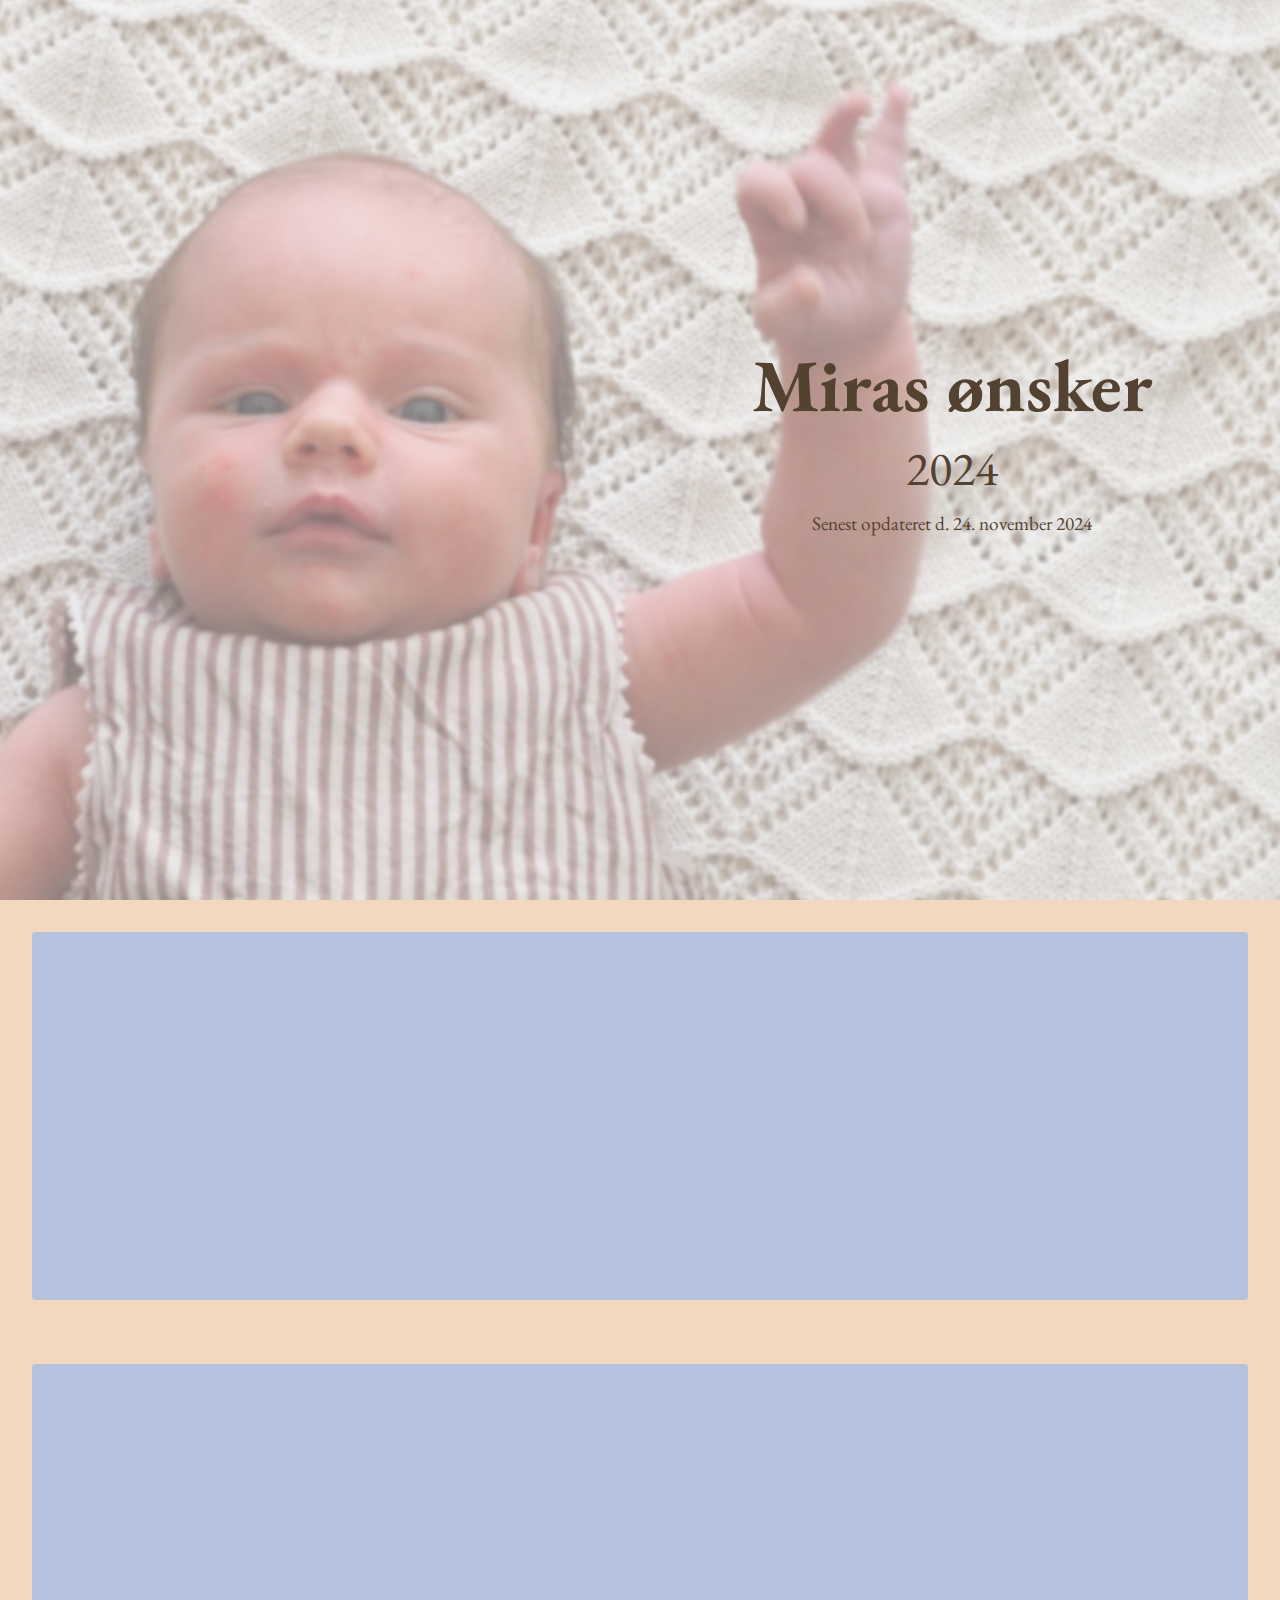
==== index.html @ a1422274 "create github pages" ====
<!DOCTYPE html>
<html  >
<head>
  <!-- Site made with Mobirise Website Builder v5.6.0, https://mobirise.com -->
  <meta charset="UTF-8">
  <meta http-equiv="X-UA-Compatible" content="IE=edge">
  <meta name="generator" content="Mobirise v5.6.0, mobirise.com">
  <meta name="viewport" content="width=device-width, initial-scale=1, minimum-scale=1">
  <link rel="shortcut icon" href="assets/images/logo-blank-pages2-128x116.png" type="image/x-icon">
  <meta name="description" content="">
  
  
  <title>Miras ønsker</title>
  <link rel="stylesheet" href="assets/bootstrap/css/bootstrap.min.css">
  <link rel="stylesheet" href="assets/bootstrap/css/bootstrap-grid.min.css">
  <link rel="stylesheet" href="assets/bootstrap/css/bootstrap-reboot.min.css">
  <link rel="stylesheet" href="assets/animatecss/animate.css">
  <link rel="stylesheet" href="assets/theme/css/style.css">
  <link rel="preload" href="https://fonts.googleapis.com/css?family=EB+Garamond:400,500,600,700,800,400i,500i,600i,700i,800i&display=swap" as="style" onload="this.onload=null;this.rel='stylesheet'">
  <noscript><link rel="stylesheet" href="https://fonts.googleapis.com/css?family=EB+Garamond:400,500,600,700,800,400i,500i,600i,700i,800i&display=swap"></noscript>
  <link rel="preload" as="style" href="assets/mobirise/css/mbr-additional.css"><link rel="stylesheet" href="assets/mobirise/css/mbr-additional.css" type="text/css">
  
  
  
  
</head>
<body>
  
  <section data-bs-version="5.1" class="header3 cid-uogndHSXHe mbr-fullscreen" id="header3-3f">

    

    <div class="mbr-overlay" style="opacity: 0.4; background-color: rgb(255, 255, 255);"></div>

    <div class="align-center container-fluid">
        <div class="row justify-content-end">
            <div class="col-12 col-lg-6">
                <h1 class="mbr-section-title mbr-fonts-style mb-3 display-1"><strong>Miras ønsker</strong></h1>
                <h2 class="mbr-section-subtitle mbr-fonts-style mb-3 display-2">2024<br></h2>
                <p class="mbr-text mbr-fonts-style display-7">Senest opdateret d. 24. november 2024<br></p>
                
            </div>
        </div>
    </div>
</section>

<section data-bs-version="5.1" class="features6 cid-uogndIIBlr" id="features7-3h">
    <!---->
    

    
    <div class="container-fluid">
        <div class="card-wrapper">
            <div class="row align-items-center">
                <div class="col-12 col-lg-5">
                    <div class="image-wrapper">
                        <a href="https://www.milkywalk.dk/shop/liewood-rose-mix-228568p.html" target="_blank"><img src="assets/images/lw14394-9299-p-1060x799.jpg" alt="Billede"></a>
                    </div>
                </div>
                <div class="col-12 col-lg">
                    <div class="text-box">
                        <h5 class="mbr-title mbr-fonts-style display-2">
                            <strong>Ruminddelte silikonetallerkener</strong></h5>
                        <p class="mbr-text mbr-fonts-style display-7">2 stk.<a href="https://fritrolderi.dk/vare/indendoers-klatretrekant-triclimb/" class="text-primary"><br></a>Uden sugekop i bunden.<br>Gerne model "<a href="https://www.milkywalk.dk/shop/liewood-rose-mix-228568p.html" class="text-primary" target="_blank">Harvey</a>" fra Liewood.</p>
                        
                        
                    </div>
                </div>
            </div>
        </div>
    </div>
</section>

<section data-bs-version="5.1" class="features6 cid-uogndJ6P7t" id="features7-3i">
    <!---->
    

    
    <div class="container-fluid">
        <div class="card-wrapper">
            <div class="row align-items-center">
                <div class="col-12 col-lg-5">
                    <div class="image-wrapper">
                        <a href="https://www.jukserei.com/da/collections/necklaces/products/birthstone-halskaede?variant=41594938196142" target="_blank"><img src="assets/images/jukserei-halskaede-med-foedselssten-ruby-koeb-her-ruebirch-dk-1200x1800.jpeg" alt="Billede"></a>
                    </div>
                </div>
                <div class="col-12 col-lg">
                    <div class="text-box">
                        <h5 class="mbr-title mbr-fonts-style display-2">
                            <strong>Halskæde med fødselssten (rubin)</strong></h5>
                        <p class="mbr-text mbr-fonts-style display-7">Fx fra <a href="https://ruebirch.dk/produkter/alle-produkter/jukserei-birthstone-necklace-flere-varianter/?attribute_pa_maaned=juli-rubin" class="text-primary" target="_blank">Rue Birch</a>.<br>Eller <a href="https://www.jukserei.com/da/collections/necklaces/products/birthstone-halskaede?variant=41594938196142" class="text-primary" target="_blank">jukserei</a>.</p>
                        
                        
                    </div>
                </div>
            </div>
        </div>
    </div>
</section>

<section data-bs-version="5.1" class="features6 cid-uohFWU1ZVz" id="features7-3p">
    <!---->
    

    
    <div class="container-fluid">
        <div class="card-wrapper">
            <div class="row align-items-center">
                <div class="col-12 col-lg-5">
                    <div class="image-wrapper">
                        <img src="assets/images/diamonds-500x500.webp" alt="Billede">
                    </div>
                </div>
                <div class="col-12 col-lg">
                    <div class="text-box">
                        <h5 class="mbr-title mbr-fonts-style display-2">
                            <strong>Smykker</strong></h5>
                        <p class="mbr-text mbr-fonts-style display-7">Gerne nogle der holder hele livet.</p>
                        
                        
                    </div>
                </div>
            </div>
        </div>
    </div>
</section>

<section data-bs-version="5.1" class="features6 cid-uogve4byt6" id="features7-3k">
    <!---->
    

    
    <div class="container-fluid">
        <div class="card-wrapper">
            <div class="row align-items-center">
                <div class="col-12 col-lg-5">
                    <div class="image-wrapper">
                        <a href="https://royalgravering.dk/vare/georg-jensen-hjerte-bonbonniere-stor/" target="_blank"><img src="assets/images/10019817-heart-bonbonniere-ss-mirror-colour-small-open-800x800.jpg" alt="Billede"></a>
                    </div>
                </div>
                <div class="col-12 col-lg">
                    <div class="text-box">
                        <h5 class="mbr-title mbr-fonts-style display-2">
                            <strong>Smykkeskrin</strong></h5>
                        <p class="mbr-text mbr-fonts-style display-7">Med indgravering: Mira<br>og skrifttype "Great Vibes".<br><a href="https://royalgravering.dk/vare/georg-jensen-hjerte-bonbonniere-stor/" class="text-primary" target="_blank">Link</a>.</p>
                        
                        
                    </div>
                </div>
            </div>
        </div>
    </div>
</section>

<section data-bs-version="5.1" class="features6 cid-uogvhw6qpM" id="features7-3n">
    <!---->
    

    
    <div class="container-fluid">
        <div class="card-wrapper">
            <div class="row align-items-center">
                <div class="col-12 col-lg-5">
                    <div class="image-wrapper">
                        <a href="https://www.pricerunner.dk/pl/72-3204588144/Legetoej/Geomag-Magicube-Art-Patterns-25-stk-Sammenlign-Priser" target="_blank"><img src="assets/images/geomag-magicube-art-pattern-25pcs-640x640.jpg" alt="Billede"></a>
                    </div>
                </div>
                <div class="col-12 col-lg">
                    <div class="text-box">
                        <h5 class="mbr-title mbr-fonts-style display-2">
                            <strong>Geomag Magicube Art Patterns</strong></h5>
                        <p class="mbr-text mbr-fonts-style display-7"><a href="https://www.pricerunner.dk/pl/72-3204588144/Legetoej/Geomag-Magicube-Art-Patterns-25-stk-Sammenlign-Priser" class="text-primary">Link</a>.</p>
                        
                        
                    </div>
                </div>
            </div>
        </div>
    </div>
</section>

<section data-bs-version="5.1" class="features6 cid-uv5h2nWBLi" id="features7-45">
    <!---->
    

    
    <div class="container-fluid">
        <div class="card-wrapper">
            <div class="row align-items-center">
                <div class="col-12 col-lg-5">
                    <div class="image-wrapper">
                        <a href="https://salling.dk/dame/smykker-ure/halskaeder/little-big-dreams-halskaede-gold-plated-44-2-/p-963922/" target="_blank"><img src="assets/images/little-big-dreams-necklace-gold-c-512x512.jpg" alt="Billede"></a>
                    </div>
                </div>
                <div class="col-12 col-lg">
                    <div class="text-box">
                        <h5 class="mbr-title mbr-fonts-style display-2">
                            <strong>Little Big Dreams halskæde</strong></h5>
                        <p class="mbr-text mbr-fonts-style display-7">I <a href="https://salling.dk/dame/smykker-ure/halskaeder/little-big-dreams-halskaede-gold-plated-44-2-/p-963922/" class="text-primary" target="_blank">guld</a>.<br></p>
                        
                        
                    </div>
                </div>
            </div>
        </div>
    </div>
</section>

<section data-bs-version="5.1" class="features6 cid-uogB1qMoTT" id="features7-3o">
    <!---->
    

    
    <div class="container-fluid">
        <div class="card-wrapper">
            <div class="row align-items-center">
                <div class="col-12 col-lg-5">
                    <div class="image-wrapper">
                        <a href="https://www.organicminds.dk/grapat-12-fancy-nins" target="_blank"><img src="assets/images/grapat12fancynins-31-1000x1000.jpg" alt="Billede"></a>
                    </div>
                </div>
                <div class="col-12 col-lg">
                    <div class="text-box">
                        <h5 class="mbr-title mbr-fonts-style display-2">
                            <strong>Open-ended legetøj</strong></h5>
                        <p class="mbr-text mbr-fonts-style display-7">Bl.a. Grapat, fx&nbsp;<a href="https://www.organicminds.dk/grapat-12-fancy-nins" class="text-primary" target="_blank">12 fancy nins</a>, eller Grimms.<br>Gerne brugt.</p>
                        
                        
                    </div>
                </div>
            </div>
        </div>
    </div>
</section>

<section data-bs-version="5.1" class="features6 cid-uohOi7ZsGU" id="features7-3r">
    <!---->
    

    
    <div class="container-fluid">
        <div class="card-wrapper">
            <div class="row align-items-center">
                <div class="col-12 col-lg-5">
                    <div class="image-wrapper">
                        <a href="https://www.navneparadis.dk/shop/klean-kanteen-drikkedunk-med-navn-3993p.html" target="_blank"><img src="assets/images/unknown-6-188816028-p-225x225.jpg" alt="Billede"></a>
                    </div>
                </div>
                <div class="col-12 col-lg">
                    <div class="text-box">
                        <h5 class="mbr-title mbr-fonts-style display-2">
                            <strong>Klean Kanteen drikkedunk</strong></h5>
                        <p class="mbr-text mbr-fonts-style display-7">Spildfri drikkedunk i rustfri stål, med indgravering: Mira<br><a href="https://www.navneparadis.dk/shop/klean-kanteen-drikkedunk-med-navn-3993p.html" class="text-primary" target="_blank">Link</a>.</p>
                        
                        
                    </div>
                </div>
            </div>
        </div>
    </div>
</section>

<section data-bs-version="5.1" class="features6 cid-uoQPq2A7GP" id="features7-3s">
    <!---->
    

    
    <div class="container-fluid">
        <div class="card-wrapper">
            <div class="row align-items-center">
                <div class="col-12 col-lg-5">
                    <div class="image-wrapper">
                        <img src="assets/images/41m5o-rwbl-1090x1090.jpg" alt="Billede">
                    </div>
                </div>
                <div class="col-12 col-lg">
                    <div class="text-box">
                        <h5 class="mbr-title mbr-fonts-style display-2">
                            <strong>Penge til børneopsparing</strong></h5>
                        
                        
                        
                    </div>
                </div>
            </div>
        </div>
    </div>
</section><section style="background-color: #fff; font-family: -apple-system, BlinkMacSystemFont, 'Segoe UI', 'Roboto', 'Helvetica Neue', Arial, sans-serif; color:#aaa; font-size:12px; padding: 0; align-items: center; display: flex;"><a href="https://mobirise.site/h" style="flex: 1 1; height: 3rem; padding-left: 1rem;"></a><p style="flex: 0 0 auto; margin:0; padding-right:1rem;">Build a <a href="https://mobirise.site/y" style="color:#aaa;">web page</a> with Mobirise</p></section><script src="assets/bootstrap/js/bootstrap.bundle.min.js"></script>  <script src="assets/smoothscroll/smooth-scroll.js"></script>  <script src="assets/ytplayer/index.js"></script>  <script src="assets/theme/js/script.js"></script>  
  
  
 <div id="scrollToTop" class="scrollToTop mbr-arrow-up"><a style="text-align: center;"><i class="mbr-arrow-up-icon mbr-arrow-up-icon-cm cm-icon cm-icon-smallarrow-up"></i></a></div>
    <input name="animation" type="hidden">
  </body>
</html>
---- assets/theme/css/style.css ----
@charset "UTF-8";
section {
  background-color: #ffffff;
}

body {
  font-style: normal;
  line-height: 1.5;
  font-weight: 400;
  color: #232323;
  position: relative;
}

button {
  background-color: transparent;
  border-color: transparent;
}

section,
.container,
.container-fluid {
  position: relative;
  word-wrap: break-word;
}

a.mbr-iconfont:hover {
  text-decoration: none;
}

.article .lead p,
.article .lead ul,
.article .lead ol,
.article .lead pre,
.article .lead blockquote {
  margin-bottom: 0;
}

a {
  font-style: normal;
  font-weight: 400;
  cursor: pointer;
}
a, a:hover {
  text-decoration: none;
}

.mbr-section-title {
  font-style: normal;
  line-height: 1.3;
}

.mbr-section-subtitle {
  line-height: 1.3;
}

.mbr-text {
  font-style: normal;
  line-height: 1.7;
}

h1,
h2,
h3,
h4,
h5,
h6,
.display-1,
.display-2,
.display-4,
.display-5,
.display-7,
span,
p,
a {
  line-height: 1;
  word-break: break-word;
  word-wrap: break-word;
  font-weight: 400;
}

b,
strong {
  font-weight: bold;
}

input:-webkit-autofill, input:-webkit-autofill:hover, input:-webkit-autofill:focus, input:-webkit-autofill:active {
  transition-delay: 9999s;
  -webkit-transition-property: background-color, color;
  transition-property: background-color, color;
}

textarea[type=hidden] {
  display: none;
}

section {
  background-position: 50% 50%;
  background-repeat: no-repeat;
  background-size: cover;
}
section .mbr-background-video,
section .mbr-background-video-preview {
  position: absolute;
  bottom: 0;
  left: 0;
  right: 0;
  top: 0;
}

.hidden {
  visibility: hidden;
}

.mbr-z-index20 {
  z-index: 20;
}

/*! Base colors */
.mbr-white {
  color: #ffffff;
}

.mbr-black {
  color: #111111;
}

.mbr-bg-white {
  background-color: #ffffff;
}

.mbr-bg-black {
  background-color: #000000;
}

/*! Text-aligns */
.align-left {
  text-align: left;
}

.align-center {
  text-align: center;
}

.align-right {
  text-align: right;
}

/*! Font-weight  */
.mbr-light {
  font-weight: 300;
}

.mbr-regular {
  font-weight: 400;
}

.mbr-semibold {
  font-weight: 500;
}

.mbr-bold {
  font-weight: 700;
}

/*! Media  */
.media-content {
  flex-basis: 100%;
}

.media-container-row {
  display: flex;
  flex-direction: row;
  flex-wrap: wrap;
  justify-content: center;
  align-content: center;
  align-items: start;
}
.media-container-row .media-size-item {
  width: 400px;
}

.media-container-column {
  display: flex;
  flex-direction: column;
  flex-wrap: wrap;
  justify-content: center;
  align-content: center;
  align-items: stretch;
}
.media-container-column > * {
  width: 100%;
}

@media (min-width: 992px) {
  .media-container-row {
    flex-wrap: nowrap;
  }
}
figure {
  margin-bottom: 0;
  overflow: hidden;
}

figure[mbr-media-size] {
  transition: width 0.1s;
}

img,
iframe {
  display: block;
  width: 100%;
}

.card {
  background-color: transparent;
  border: none;
}

.card-box {
  width: 100%;
}

.card-img {
  text-align: center;
  flex-shrink: 0;
  -webkit-flex-shrink: 0;
}

.media {
  max-width: 100%;
  margin: 0 auto;
}

.mbr-figure {
  align-self: center;
}

.media-container > div {
  max-width: 100%;
}

.mbr-figure img,
.card-img img {
  width: 100%;
}

@media (max-width: 991px) {
  .media-size-item {
    width: auto !important;
  }

  .media {
    width: auto;
  }

  .mbr-figure {
    width: 100% !important;
  }
}
/*! Buttons */
.mbr-section-btn {
  margin-left: -0.6rem;
  margin-right: -0.6rem;
  font-size: 0;
}

.btn {
  font-weight: 600;
  border-width: 1px;
  font-style: normal;
  margin: 0.6rem 0.6rem;
  white-space: normal;
  transition: all 0.2s ease-in-out;
  display: inline-flex;
  align-items: center;
  justify-content: center;
  word-break: break-word;
}

.btn-sm {
  font-weight: 600;
  letter-spacing: 0px;
  transition: all 0.3s ease-in-out;
}

.btn-md {
  font-weight: 600;
  letter-spacing: 0px;
  transition: all 0.3s ease-in-out;
}

.btn-lg {
  font-weight: 600;
  letter-spacing: 0px;
  transition: all 0.3s ease-in-out;
}

.btn-form {
  margin: 0;
}
.btn-form:hover {
  cursor: pointer;
}

nav .mbr-section-btn {
  margin-left: 0rem;
  margin-right: 0rem;
}

/*! Btn icon margin */
.btn .mbr-iconfont,
.btn.btn-sm .mbr-iconfont {
  order: 1;
  cursor: pointer;
  margin-left: 0.5rem;
  vertical-align: sub;
}

.btn.btn-md .mbr-iconfont,
.btn.btn-md .mbr-iconfont {
  margin-left: 0.8rem;
}

.mbr-regular {
  font-weight: 400;
}

.mbr-semibold {
  font-weight: 500;
}

.mbr-bold {
  font-weight: 700;
}

[type=submit] {
  -webkit-appearance: none;
}

/*! Full-screen */
.mbr-fullscreen .mbr-overlay {
  min-height: 100vh;
}

.mbr-fullscreen {
  display: flex;
  display: -moz-flex;
  display: -ms-flex;
  display: -o-flex;
  align-items: center;
  min-height: 100vh;
  padding-top: 3rem;
  padding-bottom: 3rem;
}

/*! Map */
.map {
  height: 25rem;
  position: relative;
}
.map iframe {
  width: 100%;
  height: 100%;
}

/*! Scroll to top arrow */
.mbr-arrow-up {
  bottom: 25px;
  right: 90px;
  position: fixed;
  text-align: right;
  z-index: 5000;
  color: #ffffff;
  font-size: 22px;
}

.mbr-arrow-up a {
  background: rgba(0, 0, 0, 0.2);
  border-radius: 50%;
  color: #fff;
  display: inline-block;
  height: 60px;
  width: 60px;
  border: 2px solid #fff;
  outline-style: none !important;
  position: relative;
  text-decoration: none;
  transition: all 0.3s ease-in-out;
  cursor: pointer;
  text-align: center;
}
.mbr-arrow-up a:hover {
  background-color: rgba(0, 0, 0, 0.4);
}
.mbr-arrow-up a i {
  line-height: 60px;
}

.mbr-arrow-up-icon {
  display: block;
  color: #fff;
}

.mbr-arrow-up-icon::before {
  content: "›";
  display: inline-block;
  font-family: serif;
  font-size: 22px;
  line-height: 1;
  font-style: normal;
  position: relative;
  top: 6px;
  left: -4px;
  transform: rotate(-90deg);
}

/*! Arrow Down */
.mbr-arrow {
  position: absolute;
  bottom: 45px;
  left: 50%;
  width: 60px;
  height: 60px;
  cursor: pointer;
  background-color: rgba(80, 80, 80, 0.5);
  border-radius: 50%;
  transform: translateX(-50%);
}
@media (max-width: 767px) {
  .mbr-arrow {
    display: none;
  }
}
.mbr-arrow > a {
  display: inline-block;
  text-decoration: none;
  outline-style: none;
  -webkit-animation: arrowdown 1.7s ease-in-out infinite;
          animation: arrowdown 1.7s ease-in-out infinite;
  color: #ffffff;
}
.mbr-arrow > a > i {
  position: absolute;
  top: -2px;
  left: 15px;
  font-size: 2rem;
}

#scrollToTop a i::before {
  content: "";
  position: absolute;
  display: block;
  border-bottom: 2.5px solid #fff;
  border-left: 2.5px solid #fff;
  width: 27.8%;
  height: 27.8%;
  left: 50%;
  top: 51%;
  transform: translateY(-30%) translateX(-50%) rotate(135deg);
}

@keyframes arrowdown {
  0% {
    transform: translateY(0px);
  }
  50% {
    transform: translateY(-5px);
  }
  100% {
    transform: translateY(0px);
  }
}
@-webkit-keyframes arrowdown {
  0% {
    transform: translateY(0px);
  }
  50% {
    transform: translateY(-5px);
  }
  100% {
    transform: translateY(0px);
  }
}
@media (max-width: 500px) {
  .mbr-arrow-up {
    left: 0;
    right: 0;
    text-align: center;
  }
}
/*Gradients animation*/
@keyframes gradient-animation {
  from {
    background-position: 0% 100%;
    -webkit-animation-timing-function: ease-in-out;
            animation-timing-function: ease-in-out;
  }
  to {
    background-position: 100% 0%;
    -webkit-animation-timing-function: ease-in-out;
            animation-timing-function: ease-in-out;
  }
}
@-webkit-keyframes gradient-animation {
  from {
    background-position: 0% 100%;
    -webkit-animation-timing-function: ease-in-out;
            animation-timing-function: ease-in-out;
  }
  to {
    background-position: 100% 0%;
    -webkit-animation-timing-function: ease-in-out;
            animation-timing-function: ease-in-out;
  }
}
.bg-gradient {
  background-size: 200% 200%;
  animation: gradient-animation 5s infinite alternate;
  -webkit-animation: gradient-animation 5s infinite alternate;
}

.menu .navbar-brand {
  display: -webkit-flex;
}
.menu .navbar-brand span {
  display: flex;
  display: -webkit-flex;
}
.menu .navbar-brand .navbar-caption-wrap {
  display: -webkit-flex;
}
.menu .navbar-brand .navbar-logo img {
  display: -webkit-flex;
  width: auto;
}
@media (min-width: 768px) and (max-width: 991px) {
  .menu .navbar-toggleable-sm .navbar-nav {
    display: -ms-flexbox;
  }
}
@media (max-width: 991px) {
  .menu .navbar-collapse {
    max-height: 93.5vh;
  }
  .menu .navbar-collapse.show {
    overflow: auto;
  }
}
@media (min-width: 992px) {
  .menu .navbar-nav.nav-dropdown {
    display: -webkit-flex;
  }
  .menu .navbar-toggleable-sm .navbar-collapse {
    display: -webkit-flex !important;
  }
  .menu .collapsed .navbar-collapse {
    max-height: 93.5vh;
  }
  .menu .collapsed .navbar-collapse.show {
    overflow: auto;
  }
}
@media (max-width: 767px) {
  .menu .navbar-collapse {
    max-height: 80vh;
  }
}

.nav-link .mbr-iconfont {
  margin-right: 0.5rem;
}

.navbar {
  display: -webkit-flex;
  -webkit-flex-wrap: wrap;
  -webkit-align-items: center;
  -webkit-justify-content: space-between;
}

.navbar-collapse {
  -webkit-flex-basis: 100%;
  -webkit-flex-grow: 1;
  -webkit-align-items: center;
}

.nav-dropdown .link {
  padding: 0.667em 1.667em !important;
  margin: 0 !important;
}

.nav {
  display: -webkit-flex;
  -webkit-flex-wrap: wrap;
}

.row {
  display: -webkit-flex;
  -webkit-flex-wrap: wrap;
}

.justify-content-center {
  -webkit-justify-content: center;
}

.form-inline {
  display: -webkit-flex;
}

.card-wrapper {
  -webkit-flex: 1;
}

.carousel-control {
  z-index: 10;
  display: -webkit-flex;
}

.carousel-controls {
  display: -webkit-flex;
}

.media {
  display: -webkit-flex;
}

.form-group:focus {
  outline: none;
}

.jq-selectbox__select {
  padding: 7px 0;
  position: relative;
}

.jq-selectbox__dropdown {
  overflow: hidden;
  border-radius: 10px;
  position: absolute;
  top: 100%;
  left: 0 !important;
  width: 100% !important;
}

.jq-selectbox__trigger-arrow {
  right: 0;
  transform: translateY(-50%);
}

.jq-selectbox li {
  padding: 1.07em 0.5em;
}

input[type=range] {
  padding-left: 0 !important;
  padding-right: 0 !important;
}

.modal-dialog,
.modal-content {
  height: 100%;
}

.modal-dialog .carousel-inner {
  height: calc(100vh - 1.75rem);
}
@media (max-width: 575px) {
  .modal-dialog .carousel-inner {
    height: calc(100vh - 1rem);
  }
}

.carousel-item {
  text-align: center;
}

.carousel-item img {
  margin: auto;
}

.navbar-toggler {
  align-self: flex-start;
  padding: 0.25rem 0.75rem;
  font-size: 1.25rem;
  line-height: 1;
  background: transparent;
  border: 1px solid transparent;
  border-radius: 0.25rem;
}

.navbar-toggler:focus,
.navbar-toggler:hover {
  text-decoration: none;
  box-shadow: none;
}

.navbar-toggler-icon {
  display: inline-block;
  width: 1.5em;
  height: 1.5em;
  vertical-align: middle;
  content: "";
  background: no-repeat center center;
  background-size: 100% 100%;
}

.navbar-toggler-left {
  position: absolute;
  left: 1rem;
}

.navbar-toggler-right {
  position: absolute;
  right: 1rem;
}

.card-img {
  width: auto;
}

.menu .navbar.collapsed:not(.beta-menu) {
  flex-direction: column;
}

.carousel-item.active,
.carousel-item-next,
.carousel-item-prev {
  display: flex;
}

.note-air-layout .dropup .dropdown-menu,
.note-air-layout .navbar-fixed-bottom .dropdown .dropdown-menu {
  bottom: initial !important;
}

html,
body {
  height: auto;
  min-height: 100vh;
}

.dropup .dropdown-toggle::after {
  display: none;
}

.form-asterisk {
  font-family: initial;
  position: absolute;
  top: -2px;
  font-weight: normal;
}

.form-control-label {
  position: relative;
  cursor: pointer;
  margin-bottom: 0.357em;
  padding: 0;
}

.alert {
  color: #ffffff;
  border-radius: 0;
  border: 0;
  font-size: 1.1rem;
  line-height: 1.5;
  margin-bottom: 1.875rem;
  padding: 1.25rem;
  position: relative;
  text-align: center;
}
.alert.alert-form::after {
  background-color: inherit;
  bottom: -7px;
  content: "";
  display: block;
  height: 14px;
  left: 50%;
  margin-left: -7px;
  position: absolute;
  transform: rotate(45deg);
  width: 14px;
}

.form-control {
  background-color: #ffffff;
  background-clip: border-box;
  color: #232323;
  line-height: 1rem !important;
  height: auto;
  padding: 0.6rem 1.2rem;
  transition: border-color 0.25s ease 0s;
  border: 1px solid transparent !important;
  border-radius: 4px;
  box-shadow: rgba(0, 0, 0, 0.07) 0px 1px 1px 0px, rgba(0, 0, 0, 0.07) 0px 1px 3px 0px, rgba(0, 0, 0, 0.03) 0px 0px 0px 1px;
}
.form-active .form-control:invalid {
  border-color: red;
}

form .row {
  margin-left: -0.6rem;
  margin-right: -0.6rem;
}
form .row [class*=col] {
  padding-left: 0.6rem;
  padding-right: 0.6rem;
}

form .mbr-section-btn {
  margin: 0;
  padding-left: 0.6rem;
  padding-right: 0.6rem;
}

form .btn {
  display: flex;
  padding: 0.6rem 1.2rem;
  margin: 0;
}

form .form-check-input {
  margin-top: 0.5;
}

textarea.form-control {
  line-height: 1.5rem !important;
}

.form-group {
  margin-bottom: 1.2rem;
}

.form-control,
form .btn {
  min-height: 48px;
}

.gdpr-block label span.textGDPR input[name=gdpr] {
  top: 7px;
}

.form-control:focus {
  box-shadow: none;
}

:focus {
  outline: none;
}

.mbr-overlay {
  background-color: #000;
  bottom: 0;
  left: 0;
  opacity: 0.5;
  position: absolute;
  right: 0;
  top: 0;
  z-index: 0;
  pointer-events: none;
}

blockquote {
  font-style: italic;
  padding: 3rem;
  font-size: 1.09rem;
  position: relative;
  border-left: 3px solid;
}

ul,
ol,
pre,
blockquote {
  margin-bottom: 2.3125rem;
}

.mt-4 {
  margin-top: 2rem !important;
}

.mb-4 {
  margin-bottom: 2rem !important;
}

@media (min-width: 992px) {
  .container {
    padding-left: 16px;
    padding-right: 16px;
  }

  .row {
    margin-left: -16px;
    margin-right: -16px;
  }
  .row > [class*=col] {
    padding-left: 16px;
    padding-right: 16px;
  }
}
@media (min-width: 768px) {
  .container-fluid {
    padding-left: 32px;
    padding-right: 32px;
  }
}
@media (min-width: 768px) and (max-width: 991px) {
  .mbr-container {
    padding-left: 32px;
    padding-right: 32px;
  }
}
@media (max-width: 767px) {
  .mbr-container {
    padding-left: 16px;
    padding-right: 16px;
  }
}
.card-wrapper,
.item-wrapper {
  overflow: hidden;
}

.app-video-wrapper > img {
  opacity: 1;
}

.item {
  position: relative;
}

.dropdown-menu .dropdown-menu {
  left: 100%;
}

.dropdown-item + .dropdown-menu {
  display: none;
}

.dropdown-item:hover + .dropdown-menu,
.dropdown-menu:hover {
  display: block;
}

@media (min-aspect-ratio: 16/9) {
  .mbr-video-foreground {
    height: 300% !important;
    top: -100% !important;
  }
}
@media (max-aspect-ratio: 16/9) {
  .mbr-video-foreground {
    width: 300% !important;
    left: -100% !important;
  }
}.engine {
	position: absolute;
	text-indent: -2400px;
	text-align: center;
	padding: 0;
	top: 0;
	left: -2400px;
}
---- assets/mobirise/css/mbr-additional.css ----
body {
  font-family: Jost;
}
.display-1 {
  font-family: 'EB Garamond', serif;
  font-size: 4.6rem;
  line-height: 1.1;
}
.display-1 > .mbr-iconfont {
  font-size: 5.75rem;
}
.display-2 {
  font-family: 'EB Garamond', serif;
  font-size: 3rem;
  line-height: 1.1;
}
.display-2 > .mbr-iconfont {
  font-size: 3.75rem;
}
.display-4 {
  font-family: 'EB Garamond', serif;
  font-size: 1.1rem;
  line-height: 1.5;
}
.display-4 > .mbr-iconfont {
  font-size: 1.375rem;
}
.display-5 {
  font-family: 'EB Garamond', serif;
  font-size: 2rem;
  line-height: 1.5;
}
.display-5 > .mbr-iconfont {
  font-size: 2.5rem;
}
.display-7 {
  font-family: 'EB Garamond', serif;
  font-size: 1.2rem;
  line-height: 1.5;
}
.display-7 > .mbr-iconfont {
  font-size: 1.5rem;
}
/* ---- Fluid typography for mobile devices ---- */
/* 1.4 - font scale ratio ( bootstrap == 1.42857 ) */
/* 100vw - current viewport width */
/* (48 - 20)  48 == 48rem == 768px, 20 == 20rem == 320px(minimal supported viewport) */
/* 0.65 - min scale variable, may vary */
@media (max-width: 992px) {
  .display-1 {
    font-size: 3.68rem;
  }
}
@media (max-width: 768px) {
  .display-1 {
    font-size: 3.22rem;
    font-size: calc( 2.26rem + (4.6 - 2.26) * ((100vw - 20rem) / (48 - 20)));
    line-height: calc( 1.1 * (2.26rem + (4.6 - 2.26) * ((100vw - 20rem) / (48 - 20))));
  }
  .display-2 {
    font-size: 2.4rem;
    font-size: calc( 1.7rem + (3 - 1.7) * ((100vw - 20rem) / (48 - 20)));
    line-height: calc( 1.3 * (1.7rem + (3 - 1.7) * ((100vw - 20rem) / (48 - 20))));
  }
  .display-4 {
    font-size: 0.88rem;
    font-size: calc( 1.0350000000000001rem + (1.1 - 1.0350000000000001) * ((100vw - 20rem) / (48 - 20)));
    line-height: calc( 1.4 * (1.0350000000000001rem + (1.1 - 1.0350000000000001) * ((100vw - 20rem) / (48 - 20))));
  }
  .display-5 {
    font-size: 1.6rem;
    font-size: calc( 1.35rem + (2 - 1.35) * ((100vw - 20rem) / (48 - 20)));
    line-height: calc( 1.4 * (1.35rem + (2 - 1.35) * ((100vw - 20rem) / (48 - 20))));
  }
  .display-7 {
    font-size: 0.96rem;
    font-size: calc( 1.07rem + (1.2 - 1.07) * ((100vw - 20rem) / (48 - 20)));
    line-height: calc( 1.4 * (1.07rem + (1.2 - 1.07) * ((100vw - 20rem) / (48 - 20))));
  }
}
/* Buttons */
.btn {
  padding: 0.6rem 1.2rem;
  border-radius: 4px;
}
.btn-sm {
  padding: 0.6rem 1.2rem;
  border-radius: 4px;
}
.btn-md {
  padding: 0.6rem 1.2rem;
  border-radius: 4px;
}
.btn-lg {
  padding: 1rem 2.6rem;
  border-radius: 4px;
}
.bg-primary {
  background-color: #534230 !important;
}
.bg-success {
  background-color: #40b0bf !important;
}
.bg-info {
  background-color: #47b5ed !important;
}
.bg-warning {
  background-color: #ffe161 !important;
}
.bg-danger {
  background-color: #ff9966 !important;
}
.btn-primary,
.btn-primary:active {
  background-color: #534230 !important;
  border-color: #534230 !important;
  color: #ffffff !important;
  box-shadow: 0 2px 2px 0 rgba(0, 0, 0, 0.2);
}
.btn-primary:hover,
.btn-primary:focus,
.btn-primary.focus,
.btn-primary.active {
  color: #ffffff !important;
  background-color: #1c1610 !important;
  border-color: #1c1610 !important;
  box-shadow: 0 2px 5px 0 rgba(0, 0, 0, 0.2);
}
.btn-primary.disabled,
.btn-primary:disabled {
  color: #ffffff !important;
  background-color: #1c1610 !important;
  border-color: #1c1610 !important;
}
.btn-secondary,
.btn-secondary:active {
  background-color: #d8c3a5 !important;
  border-color: #d8c3a5 !important;
  color: #ffffff !important;
  box-shadow: 0 2px 2px 0 rgba(0, 0, 0, 0.2);
}
.btn-secondary:hover,
.btn-secondary:focus,
.btn-secondary.focus,
.btn-secondary.active {
  color: #ffffff !important;
  background-color: #be9b69 !important;
  border-color: #be9b69 !important;
  box-shadow: 0 2px 5px 0 rgba(0, 0, 0, 0.2);
}
.btn-secondary.disabled,
.btn-secondary:disabled {
  color: #ffffff !important;
  background-color: #be9b69 !important;
  border-color: #be9b69 !important;
}
.btn-info,
.btn-info:active {
  background-color: #47b5ed !important;
  border-color: #47b5ed !important;
  color: #ffffff !important;
  box-shadow: 0 2px 2px 0 rgba(0, 0, 0, 0.2);
}
.btn-info:hover,
.btn-info:focus,
.btn-info.focus,
.btn-info.active {
  color: #ffffff !important;
  background-color: #148cca !important;
  border-color: #148cca !important;
  box-shadow: 0 2px 5px 0 rgba(0, 0, 0, 0.2);
}
.btn-info.disabled,
.btn-info:disabled {
  color: #ffffff !important;
  background-color: #148cca !important;
  border-color: #148cca !important;
}
.btn-success,
.btn-success:active {
  background-color: #40b0bf !important;
  border-color: #40b0bf !important;
  color: #ffffff !important;
  box-shadow: 0 2px 2px 0 rgba(0, 0, 0, 0.2);
}
.btn-success:hover,
.btn-success:focus,
.btn-success.focus,
.btn-success.active {
  color: #ffffff !important;
  background-color: #2a747e !important;
  border-color: #2a747e !important;
  box-shadow: 0 2px 5px 0 rgba(0, 0, 0, 0.2);
}
.btn-success.disabled,
.btn-success:disabled {
  color: #ffffff !important;
  background-color: #2a747e !important;
  border-color: #2a747e !important;
}
.btn-warning,
.btn-warning:active {
  background-color: #ffe161 !important;
  border-color: #ffe161 !important;
  color: #614f00 !important;
  box-shadow: 0 2px 2px 0 rgba(0, 0, 0, 0.2);
}
.btn-warning:hover,
.btn-warning:focus,
.btn-warning.focus,
.btn-warning.active {
  color: #0a0800 !important;
  background-color: #ffd10a !important;
  border-color: #ffd10a !important;
  box-shadow: 0 2px 5px 0 rgba(0, 0, 0, 0.2);
}
.btn-warning.disabled,
.btn-warning:disabled {
  color: #614f00 !important;
  background-color: #ffd10a !important;
  border-color: #ffd10a !important;
}
.btn-danger,
.btn-danger:active {
  background-color: #ff9966 !important;
  border-color: #ff9966 !important;
  color: #ffffff !important;
  box-shadow: 0 2px 2px 0 rgba(0, 0, 0, 0.2);
}
.btn-danger:hover,
.btn-danger:focus,
.btn-danger.focus,
.btn-danger.active {
  color: #ffffff !important;
  background-color: #ff5f0f !important;
  border-color: #ff5f0f !important;
  box-shadow: 0 2px 5px 0 rgba(0, 0, 0, 0.2);
}
.btn-danger.disabled,
.btn-danger:disabled {
  color: #ffffff !important;
  background-color: #ff5f0f !important;
  border-color: #ff5f0f !important;
}
.btn-white,
.btn-white:active {
  background-color: #fafafa !important;
  border-color: #fafafa !important;
  color: #7a7a7a !important;
  box-shadow: 0 2px 2px 0 rgba(0, 0, 0, 0.2);
}
.btn-white:hover,
.btn-white:focus,
.btn-white.focus,
.btn-white.active {
  color: #4f4f4f !important;
  background-color: #cfcfcf !important;
  border-color: #cfcfcf !important;
  box-shadow: 0 2px 5px 0 rgba(0, 0, 0, 0.2);
}
.btn-white.disabled,
.btn-white:disabled {
  color: #7a7a7a !important;
  background-color: #cfcfcf !important;
  border-color: #cfcfcf !important;
}
.btn-black,
.btn-black:active {
  background-color: #232323 !important;
  border-color: #232323 !important;
  color: #ffffff !important;
  box-shadow: 0 2px 2px 0 rgba(0, 0, 0, 0.2);
}
.btn-black:hover,
.btn-black:focus,
.btn-black.focus,
.btn-black.active {
  color: #ffffff !important;
  background-color: #000000 !important;
  border-color: #000000 !important;
  box-shadow: 0 2px 5px 0 rgba(0, 0, 0, 0.2);
}
.btn-black.disabled,
.btn-black:disabled {
  color: #ffffff !important;
  background-color: #000000 !important;
  border-color: #000000 !important;
}
.btn-primary-outline,
.btn-primary-outline:active {
  background-color: transparent !important;
  border-color: transparent;
  color: #534230;
}
.btn-primary-outline:hover,
.btn-primary-outline:focus,
.btn-primary-outline.focus,
.btn-primary-outline.active {
  color: #1c1610 !important;
  background-color: transparent!important;
  border-color: transparent!important;
  box-shadow: none!important;
}
.btn-primary-outline.disabled,
.btn-primary-outline:disabled {
  color: #ffffff !important;
  background-color: #534230 !important;
  border-color: #534230 !important;
}
.btn-secondary-outline,
.btn-secondary-outline:active {
  background-color: transparent !important;
  border-color: transparent;
  color: #d8c3a5;
}
.btn-secondary-outline:hover,
.btn-secondary-outline:focus,
.btn-secondary-outline.focus,
.btn-secondary-outline.active {
  color: #be9b69 !important;
  background-color: transparent!important;
  border-color: transparent!important;
  box-shadow: none!important;
}
.btn-secondary-outline.disabled,
.btn-secondary-outline:disabled {
  color: #ffffff !important;
  background-color: #d8c3a5 !important;
  border-color: #d8c3a5 !important;
}
.btn-info-outline,
.btn-info-outline:active {
  background-color: transparent !important;
  border-color: transparent;
  color: #47b5ed;
}
.btn-info-outline:hover,
.btn-info-outline:focus,
.btn-info-outline.focus,
.btn-info-outline.active {
  color: #148cca !important;
  background-color: transparent!important;
  border-color: transparent!important;
  box-shadow: none!important;
}
.btn-info-outline.disabled,
.btn-info-outline:disabled {
  color: #ffffff !important;
  background-color: #47b5ed !important;
  border-color: #47b5ed !important;
}
.btn-success-outline,
.btn-success-outline:active {
  background-color: transparent !important;
  border-color: transparent;
  color: #40b0bf;
}
.btn-success-outline:hover,
.btn-success-outline:focus,
.btn-success-outline.focus,
.btn-success-outline.active {
  color: #2a747e !important;
  background-color: transparent!important;
  border-color: transparent!important;
  box-shadow: none!important;
}
.btn-success-outline.disabled,
.btn-success-outline:disabled {
  color: #ffffff !important;
  background-color: #40b0bf !important;
  border-color: #40b0bf !important;
}
.btn-warning-outline,
.btn-warning-outline:active {
  background-color: transparent !important;
  border-color: transparent;
  color: #ffe161;
}
.btn-warning-outline:hover,
.btn-warning-outline:focus,
.btn-warning-outline.focus,
.btn-warning-outline.active {
  color: #ffd10a !important;
  background-color: transparent!important;
  border-color: transparent!important;
  box-shadow: none!important;
}
.btn-warning-outline.disabled,
.btn-warning-outline:disabled {
  color: #614f00 !important;
  background-color: #ffe161 !important;
  border-color: #ffe161 !important;
}
.btn-danger-outline,
.btn-danger-outline:active {
  background-color: transparent !important;
  border-color: transparent;
  color: #ff9966;
}
.btn-danger-outline:hover,
.btn-danger-outline:focus,
.btn-danger-outline.focus,
.btn-danger-outline.active {
  color: #ff5f0f !important;
  background-color: transparent!important;
  border-color: transparent!important;
  box-shadow: none!important;
}
.btn-danger-outline.disabled,
.btn-danger-outline:disabled {
  color: #ffffff !important;
  background-color: #ff9966 !important;
  border-color: #ff9966 !important;
}
.btn-black-outline,
.btn-black-outline:active {
  background-color: transparent !important;
  border-color: transparent;
  color: #232323;
}
.btn-black-outline:hover,
.btn-black-outline:focus,
.btn-black-outline.focus,
.btn-black-outline.active {
  color: #000000 !important;
  background-color: transparent!important;
  border-color: transparent!important;
  box-shadow: none!important;
}
.btn-black-outline.disabled,
.btn-black-outline:disabled {
  color: #ffffff !important;
  background-color: #232323 !important;
  border-color: #232323 !important;
}
.btn-white-outline,
.btn-white-outline:active {
  background-color: transparent !important;
  border-color: transparent;
  color: #fafafa;
}
.btn-white-outline:hover,
.btn-white-outline:focus,
.btn-white-outline.focus,
.btn-white-outline.active {
  color: #cfcfcf !important;
  background-color: transparent!important;
  border-color: transparent!important;
  box-shadow: none!important;
}
.btn-white-outline.disabled,
.btn-white-outline:disabled {
  color: #7a7a7a !important;
  background-color: #fafafa !important;
  border-color: #fafafa !important;
}
.text-primary {
  color: #534230 !important;
}
.text-secondary {
  color: #d8c3a5 !important;
}
.text-success {
  color: #40b0bf !important;
}
.text-info {
  color: #47b5ed !important;
}
.text-warning {
  color: #ffe161 !important;
}
.text-danger {
  color: #ff9966 !important;
}
.text-white {
  color: #fafafa !important;
}
.text-black {
  color: #232323 !important;
}
a.text-primary:hover,
a.text-primary:focus,
a.text-primary.active {
  color: #120f0b !important;
}
a.text-secondary:hover,
a.text-secondary:focus,
a.text-secondary.active {
  color: #b9945e !important;
}
a.text-success:hover,
a.text-success:focus,
a.text-success.active {
  color: #266a73 !important;
}
a.text-info:hover,
a.text-info:focus,
a.text-info.active {
  color: #1283bc !important;
}
a.text-warning:hover,
a.text-warning:focus,
a.text-warning.active {
  color: #facb00 !important;
}
a.text-danger:hover,
a.text-danger:focus,
a.text-danger.active {
  color: #ff5500 !important;
}
a.text-white:hover,
a.text-white:focus,
a.text-white.active {
  color: #c7c7c7 !important;
}
a.text-black:hover,
a.text-black:focus,
a.text-black.active {
  color: #000000 !important;
}
a[class*="text-"]:not(.nav-link):not(.dropdown-item):not([role]):not(.navbar-caption) {
  transition: 0.2s;
  position: relative;
  background-image: linear-gradient(currentColor 50%, currentColor 50%);
  background-size: 10000px 2px;
  background-repeat: no-repeat;
  background-position: 0 1.2em;
}
.nav-tabs .nav-link.active {
  color: #534230;
}
.nav-tabs .nav-link:not(.active) {
  color: #232323;
}
.alert-success {
  background-color: #70c770;
}
.alert-info {
  background-color: #47b5ed;
}
.alert-warning {
  background-color: #ffe161;
}
.alert-danger {
  background-color: #ff9966;
}
.mbr-gallery-filter li.active .btn {
  background-color: #534230;
  border-color: #534230;
  color: #ffffff;
}
.mbr-gallery-filter li.active .btn:focus {
  box-shadow: none;
}
a,
a:hover {
  color: #534230;
}
.mbr-plan-header.bg-primary .mbr-plan-subtitle,
.mbr-plan-header.bg-primary .mbr-plan-price-desc {
  color: #c8b5a0;
}
.mbr-plan-header.bg-success .mbr-plan-subtitle,
.mbr-plan-header.bg-success .mbr-plan-price-desc {
  color: #a0d8df;
}
.mbr-plan-header.bg-info .mbr-plan-subtitle,
.mbr-plan-header.bg-info .mbr-plan-price-desc {
  color: #ffffff;
}
.mbr-plan-header.bg-warning .mbr-plan-subtitle,
.mbr-plan-header.bg-warning .mbr-plan-price-desc {
  color: #ffffff;
}
.mbr-plan-header.bg-danger .mbr-plan-subtitle,
.mbr-plan-header.bg-danger .mbr-plan-price-desc {
  color: #ffffff;
}
/* Scroll to top button*/
.form-control {
  font-family: 'EB Garamond', serif;
  font-size: 1.1rem;
  line-height: 1.5;
  font-weight: 400;
}
.form-control > .mbr-iconfont {
  font-size: 1.375rem;
}
.form-control:hover,
.form-control:focus {
  box-shadow: rgba(0, 0, 0, 0.07) 0px 1px 1px 0px, rgba(0, 0, 0, 0.07) 0px 1px 3px 0px, rgba(0, 0, 0, 0.03) 0px 0px 0px 1px;
  border-color: #534230 !important;
}
.form-control:-webkit-input-placeholder {
  font-family: 'EB Garamond', serif;
  font-size: 1.1rem;
  line-height: 1.5;
  font-weight: 400;
}
.form-control:-webkit-input-placeholder > .mbr-iconfont {
  font-size: 1.375rem;
}
blockquote {
  border-color: #534230;
}
/* Forms */
.jq-selectbox li:hover,
.jq-selectbox li.selected {
  background-color: #534230;
  color: #ffffff;
}
.jq-number__spin {
  transition: 0.25s ease;
}
.jq-number__spin:hover {
  border-color: #534230;
}
.jq-selectbox .jq-selectbox__trigger-arrow,
.jq-number__spin.minus:after,
.jq-number__spin.plus:after {
  transition: 0.4s;
  border-top-color: #353535;
  border-bottom-color: #353535;
}
.jq-selectbox:hover .jq-selectbox__trigger-arrow,
.jq-number__spin.minus:hover:after,
.jq-number__spin.plus:hover:after {
  border-top-color: #534230;
  border-bottom-color: #534230;
}
.xdsoft_datetimepicker .xdsoft_calendar td.xdsoft_default,
.xdsoft_datetimepicker .xdsoft_calendar td.xdsoft_current,
.xdsoft_datetimepicker .xdsoft_timepicker .xdsoft_time_box > div > div.xdsoft_current {
  color: #ffffff !important;
  background-color: #534230 !important;
  box-shadow: none !important;
}
.xdsoft_datetimepicker .xdsoft_calendar td:hover,
.xdsoft_datetimepicker .xdsoft_timepicker .xdsoft_time_box > div > div:hover {
  color: #000000 !important;
  background: #d8c3a5 !important;
  box-shadow: none !important;
}
.lazy-bg {
  background-image: none !important;
}
.lazy-placeholder:not(section),
.lazy-none {
  display: block;
  position: relative;
  padding-bottom: 56.25%;
  width: 100%;
  height: auto;
}
iframe.lazy-placeholder,
.lazy-placeholder:after {
  content: '';
  position: absolute;
  width: 200px;
  height: 200px;
  background: transparent no-repeat center;
  background-size: contain;
  top: 50%;
  left: 50%;
  transform: translateX(-50%) translateY(-50%);
  background-image: url("data:image/svg+xml;charset=UTF-8,%3csvg width='32' height='32' viewBox='0 0 64 64' xmlns='http://www.w3.org/2000/svg' stroke='%23534230' %3e%3cg fill='none' fill-rule='evenodd'%3e%3cg transform='translate(16 16)' stroke-width='2'%3e%3ccircle stroke-opacity='.5' cx='16' cy='16' r='16'/%3e%3cpath d='M32 16c0-9.94-8.06-16-16-16'%3e%3canimateTransform attributeName='transform' type='rotate' from='0 16 16' to='360 16 16' dur='1s' repeatCount='indefinite'/%3e%3c/path%3e%3c/g%3e%3c/g%3e%3c/svg%3e");
}
section.lazy-placeholder:after {
  opacity: 0.5;
}
body {
  overflow-x: hidden;
}
a {
  transition: color 0.6s;
}
.cid-sWFLN4Bc60 {
  background-image: url("../../../assets/images/lenamikael-237-2000x1333.jpg");
}
.cid-sWFLN4Bc60 .mbr-section-title {
  text-align: left;
}
.cid-sWFVhnV1mO {
  background-image: url("../../../assets/images/mikael-2000x1333.jpg");
}
.cid-sWFVhnV1mO .mbr-section-title {
  color: #534230;
}
.cid-sWFVhnV1mO .mbr-text,
.cid-sWFVhnV1mO .mbr-section-btn {
  color: #534230;
}
.cid-sWFVao56SC {
  padding-top: 4rem;
  padding-bottom: 2rem;
  background-color: #cdab89;
}
.cid-sWFVao56SC .oldcost {
  text-decoration: line-through;
  color: #353535;
}
.cid-sWFVao56SC .currentcost {
  color: #232323;
}
.cid-sWFVao56SC .card-wrapper {
  border-radius: 4px;
  background: #b4c2dd;
}
@media (min-width: 992px) {
  .cid-sWFVao56SC .text-box {
    padding: 2rem;
    padding-right: 4rem;
  }
}
@media (max-width: 991px) {
  .cid-sWFVao56SC .text-box {
    padding: 2rem;
  }
}
@media (max-width: 767px) {
  .cid-sWFVao56SC .text-box {
    padding: 1rem;
  }
}
.cid-sWFVao56SC .image-wrapper img {
  width: 100%;
  object-fit: cover;
}
.cid-ut0rw2iKAj {
  padding-top: 2rem;
  padding-bottom: 2rem;
  background-color: #cdab89;
}
.cid-ut0rw2iKAj .oldcost {
  text-decoration: line-through;
  color: #353535;
}
.cid-ut0rw2iKAj .currentcost {
  color: #232323;
}
.cid-ut0rw2iKAj .card-wrapper {
  border-radius: 4px;
  background: #b4c2dd;
}
@media (min-width: 992px) {
  .cid-ut0rw2iKAj .text-box {
    padding: 2rem;
    padding-right: 4rem;
    padding-left: 4rem;
    padding-right: 2rem;
  }
}
@media (max-width: 991px) {
  .cid-ut0rw2iKAj .text-box {
    padding: 2rem;
  }
}
@media (max-width: 767px) {
  .cid-ut0rw2iKAj .text-box {
    padding: 1rem;
  }
}
.cid-ut0rw2iKAj .image-wrapper img {
  width: 100%;
  object-fit: cover;
}
.cid-ut0CSVc8ih {
  padding-top: 2rem;
  padding-bottom: 2rem;
  background-color: #cdab89;
}
.cid-ut0CSVc8ih .oldcost {
  text-decoration: line-through;
  color: #353535;
}
.cid-ut0CSVc8ih .currentcost {
  color: #232323;
}
.cid-ut0CSVc8ih .card-wrapper {
  border-radius: 4px;
  background: #b4c2dd;
}
@media (min-width: 992px) {
  .cid-ut0CSVc8ih .text-box {
    padding: 2rem;
    padding-right: 4rem;
  }
}
@media (max-width: 991px) {
  .cid-ut0CSVc8ih .text-box {
    padding: 2rem;
  }
}
@media (max-width: 767px) {
  .cid-ut0CSVc8ih .text-box {
    padding: 1rem;
  }
}
.cid-ut0CSVc8ih .image-wrapper img {
  width: 100%;
  object-fit: cover;
}
.cid-ut0IwAY7CN {
  padding-top: 2rem;
  padding-bottom: 2rem;
  background-color: #cdab89;
}
.cid-ut0IwAY7CN .oldcost {
  text-decoration: line-through;
  color: #353535;
}
.cid-ut0IwAY7CN .currentcost {
  color: #232323;
}
.cid-ut0IwAY7CN .card-wrapper {
  border-radius: 4px;
  background: #b4c2dd;
}
@media (min-width: 992px) {
  .cid-ut0IwAY7CN .text-box {
    padding: 2rem;
    padding-right: 4rem;
    padding-left: 4rem;
    padding-right: 2rem;
  }
}
@media (max-width: 991px) {
  .cid-ut0IwAY7CN .text-box {
    padding: 2rem;
  }
}
@media (max-width: 767px) {
  .cid-ut0IwAY7CN .text-box {
    padding: 1rem;
  }
}
.cid-ut0IwAY7CN .image-wrapper img {
  width: 100%;
  object-fit: cover;
}
.cid-ut0KrJyR24 {
  padding-top: 2rem;
  padding-bottom: 2rem;
  background-color: #cdab89;
}
.cid-ut0KrJyR24 .oldcost {
  text-decoration: line-through;
  color: #353535;
}
.cid-ut0KrJyR24 .currentcost {
  color: #232323;
}
.cid-ut0KrJyR24 .card-wrapper {
  border-radius: 4px;
  background: #b4c2dd;
}
@media (min-width: 992px) {
  .cid-ut0KrJyR24 .text-box {
    padding: 2rem;
    padding-right: 4rem;
  }
}
@media (max-width: 991px) {
  .cid-ut0KrJyR24 .text-box {
    padding: 2rem;
  }
}
@media (max-width: 767px) {
  .cid-ut0KrJyR24 .text-box {
    padding: 1rem;
  }
}
.cid-ut0KrJyR24 .image-wrapper img {
  width: 100%;
  object-fit: cover;
}
.cid-utCLRbYyqJ {
  padding-top: 2rem;
  padding-bottom: 2rem;
  background-color: #cdab89;
}
.cid-utCLRbYyqJ .oldcost {
  text-decoration: line-through;
  color: #353535;
}
.cid-utCLRbYyqJ .currentcost {
  color: #232323;
}
.cid-utCLRbYyqJ .card-wrapper {
  border-radius: 4px;
  background: #b4c2dd;
}
@media (min-width: 992px) {
  .cid-utCLRbYyqJ .text-box {
    padding: 2rem;
    padding-right: 4rem;
    padding-left: 4rem;
    padding-right: 2rem;
  }
}
@media (max-width: 991px) {
  .cid-utCLRbYyqJ .text-box {
    padding: 2rem;
  }
}
@media (max-width: 767px) {
  .cid-utCLRbYyqJ .text-box {
    padding: 1rem;
  }
}
.cid-utCLRbYyqJ .image-wrapper img {
  width: 100%;
  object-fit: cover;
}
.cid-utCMR0bHMn {
  padding-top: 2rem;
  padding-bottom: 2rem;
  background-color: #cdab89;
}
.cid-utCMR0bHMn .oldcost {
  text-decoration: line-through;
  color: #353535;
}
.cid-utCMR0bHMn .currentcost {
  color: #232323;
}
.cid-utCMR0bHMn .card-wrapper {
  border-radius: 4px;
  background: #b4c2dd;
}
@media (min-width: 992px) {
  .cid-utCMR0bHMn .text-box {
    padding: 2rem;
    padding-right: 4rem;
  }
}
@media (max-width: 991px) {
  .cid-utCMR0bHMn .text-box {
    padding: 2rem;
  }
}
@media (max-width: 767px) {
  .cid-utCMR0bHMn .text-box {
    padding: 1rem;
  }
}
.cid-utCMR0bHMn .image-wrapper img {
  width: 100%;
  object-fit: cover;
}
.cid-utCOHn5uYj {
  padding-top: 2rem;
  padding-bottom: 2rem;
  background-color: #cdab89;
}
.cid-utCOHn5uYj .oldcost {
  text-decoration: line-through;
  color: #353535;
}
.cid-utCOHn5uYj .currentcost {
  color: #232323;
}
.cid-utCOHn5uYj .card-wrapper {
  border-radius: 4px;
  background: #b4c2dd;
}
@media (min-width: 992px) {
  .cid-utCOHn5uYj .text-box {
    padding: 2rem;
    padding-right: 4rem;
    padding-left: 4rem;
    padding-right: 2rem;
  }
}
@media (max-width: 991px) {
  .cid-utCOHn5uYj .text-box {
    padding: 2rem;
  }
}
@media (max-width: 767px) {
  .cid-utCOHn5uYj .text-box {
    padding: 1rem;
  }
}
.cid-utCOHn5uYj .image-wrapper img {
  width: 100%;
  object-fit: cover;
}
.cid-uuvZBywhiY {
  padding-top: 2rem;
  padding-bottom: 2rem;
  background-color: #cdab89;
}
.cid-uuvZBywhiY .oldcost {
  text-decoration: line-through;
  color: #353535;
}
.cid-uuvZBywhiY .currentcost {
  color: #232323;
}
.cid-uuvZBywhiY .card-wrapper {
  border-radius: 4px;
  background: #b4c2dd;
}
@media (min-width: 992px) {
  .cid-uuvZBywhiY .text-box {
    padding: 2rem;
    padding-right: 4rem;
  }
}
@media (max-width: 991px) {
  .cid-uuvZBywhiY .text-box {
    padding: 2rem;
  }
}
@media (max-width: 767px) {
  .cid-uuvZBywhiY .text-box {
    padding: 1rem;
  }
}
.cid-uuvZBywhiY .image-wrapper img {
  width: 100%;
  object-fit: cover;
}
.cid-uuBZ5fzLOS {
  padding-top: 2rem;
  padding-bottom: 2rem;
  background-color: #cdab89;
}
.cid-uuBZ5fzLOS .oldcost {
  text-decoration: line-through;
  color: #353535;
}
.cid-uuBZ5fzLOS .currentcost {
  color: #232323;
}
.cid-uuBZ5fzLOS .card-wrapper {
  border-radius: 4px;
  background: #b4c2dd;
}
@media (min-width: 992px) {
  .cid-uuBZ5fzLOS .text-box {
    padding: 2rem;
    padding-right: 4rem;
    padding-left: 4rem;
    padding-right: 2rem;
  }
}
@media (max-width: 991px) {
  .cid-uuBZ5fzLOS .text-box {
    padding: 2rem;
  }
}
@media (max-width: 767px) {
  .cid-uuBZ5fzLOS .text-box {
    padding: 1rem;
  }
}
.cid-uuBZ5fzLOS .image-wrapper img {
  width: 100%;
  object-fit: cover;
}
.cid-uuBZ6azo1U {
  padding-top: 2rem;
  padding-bottom: 2rem;
  background-color: #cdab89;
}
.cid-uuBZ6azo1U .oldcost {
  text-decoration: line-through;
  color: #353535;
}
.cid-uuBZ6azo1U .currentcost {
  color: #232323;
}
.cid-uuBZ6azo1U .card-wrapper {
  border-radius: 4px;
  background: #b4c2dd;
}
@media (min-width: 992px) {
  .cid-uuBZ6azo1U .text-box {
    padding: 2rem;
    padding-right: 4rem;
  }
}
@media (max-width: 991px) {
  .cid-uuBZ6azo1U .text-box {
    padding: 2rem;
  }
}
@media (max-width: 767px) {
  .cid-uuBZ6azo1U .text-box {
    padding: 1rem;
  }
}
.cid-uuBZ6azo1U .image-wrapper img {
  width: 100%;
  object-fit: cover;
}
.cid-toqqvXvIox {
  padding-top: 2rem;
  padding-bottom: 2rem;
  background-color: #cdab89;
}
.cid-toqqvXvIox .oldcost {
  text-decoration: line-through;
  color: #353535;
}
.cid-toqqvXvIox .currentcost {
  color: #232323;
}
.cid-toqqvXvIox .card-wrapper {
  border-radius: 4px;
  background: #b4c2dd;
}
@media (min-width: 992px) {
  .cid-toqqvXvIox .text-box {
    padding: 2rem;
    padding-right: 4rem;
    padding-left: 4rem;
    padding-right: 2rem;
  }
}
@media (max-width: 991px) {
  .cid-toqqvXvIox .text-box {
    padding: 2rem;
  }
}
@media (max-width: 767px) {
  .cid-toqqvXvIox .text-box {
    padding: 1rem;
  }
}
.cid-toqqvXvIox .image-wrapper img {
  width: 100%;
  object-fit: cover;
}
.cid-tSjA2sItbs {
  padding-top: 2rem;
  padding-bottom: 2rem;
  background-color: #cdab89;
}
.cid-tSjA2sItbs .oldcost {
  text-decoration: line-through;
  color: #353535;
}
.cid-tSjA2sItbs .currentcost {
  color: #232323;
}
.cid-tSjA2sItbs .card-wrapper {
  border-radius: 4px;
  background: #b4c2dd;
}
@media (min-width: 992px) {
  .cid-tSjA2sItbs .text-box {
    padding: 2rem;
    padding-right: 4rem;
  }
}
@media (max-width: 991px) {
  .cid-tSjA2sItbs .text-box {
    padding: 2rem;
  }
}
@media (max-width: 767px) {
  .cid-tSjA2sItbs .text-box {
    padding: 1rem;
  }
}
.cid-tSjA2sItbs .image-wrapper img {
  width: 100%;
  object-fit: cover;
}
.cid-tXpsDxoVmC {
  padding-top: 2rem;
  padding-bottom: 2rem;
  background-color: #cdab89;
}
.cid-tXpsDxoVmC .oldcost {
  text-decoration: line-through;
  color: #353535;
}
.cid-tXpsDxoVmC .currentcost {
  color: #232323;
}
.cid-tXpsDxoVmC .card-wrapper {
  border-radius: 4px;
  background: #b4c2dd;
}
@media (min-width: 992px) {
  .cid-tXpsDxoVmC .text-box {
    padding: 2rem;
    padding-right: 4rem;
    padding-left: 4rem;
    padding-right: 2rem;
  }
}
@media (max-width: 991px) {
  .cid-tXpsDxoVmC .text-box {
    padding: 2rem;
  }
}
@media (max-width: 767px) {
  .cid-tXpsDxoVmC .text-box {
    padding: 1rem;
  }
}
.cid-tXpsDxoVmC .image-wrapper img {
  width: 100%;
  object-fit: cover;
}
.cid-sWGhhKG2Pn {
  background-image: url("../../../assets/images/lenamikael-274-1366x2048.jpeg");
}
.cid-sWGhhKG2Pn .mbr-section-title {
  color: #534230;
}
.cid-sWGhhKG2Pn .mbr-section-subtitle {
  color: #534230;
}
.cid-sWGhhKG2Pn .mbr-text,
.cid-sWGhhKG2Pn .mbr-section-btn {
  color: #534230;
}
.cid-tntAqrhKVQ {
  padding-top: 2rem;
  padding-bottom: 2rem;
  background-color: #cdab89;
}
.cid-tntAqrhKVQ .oldcost {
  text-decoration: line-through;
  color: #353535;
}
.cid-tntAqrhKVQ .currentcost {
  color: #232323;
}
.cid-tntAqrhKVQ .card-wrapper {
  border-radius: 4px;
  background: #b4c2dd;
}
@media (min-width: 992px) {
  .cid-tntAqrhKVQ .text-box {
    padding: 2rem;
    padding-right: 4rem;
  }
}
@media (max-width: 991px) {
  .cid-tntAqrhKVQ .text-box {
    padding: 2rem;
  }
}
@media (max-width: 767px) {
  .cid-tntAqrhKVQ .text-box {
    padding: 1rem;
  }
}
.cid-tntAqrhKVQ .image-wrapper img {
  width: 100%;
  object-fit: cover;
}
.cid-sWGn36eKHE {
  padding-top: 2rem;
  padding-bottom: 2rem;
  background-color: #cdab89;
}
.cid-sWGn36eKHE .oldcost {
  text-decoration: line-through;
  color: #353535;
}
.cid-sWGn36eKHE .currentcost {
  color: #232323;
}
.cid-sWGn36eKHE .card-wrapper {
  border-radius: 4px;
  background: #b4c2dd;
}
@media (min-width: 992px) {
  .cid-sWGn36eKHE .text-box {
    padding: 2rem;
    padding-right: 4rem;
  }
}
@media (max-width: 991px) {
  .cid-sWGn36eKHE .text-box {
    padding: 2rem;
  }
}
@media (max-width: 767px) {
  .cid-sWGn36eKHE .text-box {
    padding: 1rem;
  }
}
.cid-sWGn36eKHE .image-wrapper img {
  width: 100%;
  object-fit: cover;
}
.cid-tSjycvW0j4 {
  padding-top: 2rem;
  padding-bottom: 2rem;
  background-color: #cdab89;
}
.cid-tSjycvW0j4 .oldcost {
  text-decoration: line-through;
  color: #353535;
}
.cid-tSjycvW0j4 .currentcost {
  color: #232323;
}
.cid-tSjycvW0j4 .card-wrapper {
  border-radius: 4px;
  background: #b4c2dd;
}
@media (min-width: 992px) {
  .cid-tSjycvW0j4 .text-box {
    padding: 2rem;
    padding-right: 4rem;
  }
}
@media (max-width: 991px) {
  .cid-tSjycvW0j4 .text-box {
    padding: 2rem;
  }
}
@media (max-width: 767px) {
  .cid-tSjycvW0j4 .text-box {
    padding: 1rem;
  }
}
.cid-tSjycvW0j4 .image-wrapper img {
  width: 100%;
  object-fit: cover;
}
.cid-tSjylFCajA {
  padding-top: 2rem;
  padding-bottom: 2rem;
  background-color: #cdab89;
}
.cid-tSjylFCajA .oldcost {
  text-decoration: line-through;
  color: #353535;
}
.cid-tSjylFCajA .currentcost {
  color: #232323;
}
.cid-tSjylFCajA .card-wrapper {
  border-radius: 4px;
  background: #b4c2dd;
}
@media (min-width: 992px) {
  .cid-tSjylFCajA .text-box {
    padding: 2rem;
    padding-right: 4rem;
  }
}
@media (max-width: 991px) {
  .cid-tSjylFCajA .text-box {
    padding: 2rem;
  }
}
@media (max-width: 767px) {
  .cid-tSjylFCajA .text-box {
    padding: 1rem;
  }
}
.cid-tSjylFCajA .image-wrapper img {
  width: 100%;
  object-fit: cover;
}
.cid-sWGnnNJt2w {
  padding-top: 2rem;
  padding-bottom: 2rem;
  background-color: #cdab89;
}
.cid-sWGnnNJt2w .oldcost {
  text-decoration: line-through;
  color: #353535;
}
.cid-sWGnnNJt2w .currentcost {
  color: #232323;
}
.cid-sWGnnNJt2w .card-wrapper {
  border-radius: 4px;
  background: #b4c2dd;
}
@media (min-width: 992px) {
  .cid-sWGnnNJt2w .text-box {
    padding: 2rem;
    padding-right: 4rem;
  }
}
@media (max-width: 991px) {
  .cid-sWGnnNJt2w .text-box {
    padding: 2rem;
  }
}
@media (max-width: 767px) {
  .cid-sWGnnNJt2w .text-box {
    padding: 1rem;
  }
}
.cid-sWGnnNJt2w .image-wrapper img {
  width: 100%;
  object-fit: cover;
}
.cid-sWGoaEfRbs {
  background-image: url("../../../assets/images/autowp.ru-fiat-126-personal-1-2000x1500.png");
}
.cid-sWGoaEfRbs .mbr-section-title {
  color: #534230;
}
.cid-sWGoaEfRbs .mbr-text,
.cid-sWGoaEfRbs .mbr-section-btn {
  color: #534230;
}
.cid-tAoyqXa9ZB {
  padding-top: 4rem;
  padding-bottom: 2rem;
  background-color: #cdab89;
}
.cid-tAoyqXa9ZB .oldcost {
  text-decoration: line-through;
  color: #353535;
}
.cid-tAoyqXa9ZB .currentcost {
  color: #232323;
}
.cid-tAoyqXa9ZB .card-wrapper {
  border-radius: 4px;
  background: #b4c2dd;
}
@media (min-width: 992px) {
  .cid-tAoyqXa9ZB .text-box {
    padding: 2rem;
    padding-right: 4rem;
  }
}
@media (max-width: 991px) {
  .cid-tAoyqXa9ZB .text-box {
    padding: 2rem;
  }
}
@media (max-width: 767px) {
  .cid-tAoyqXa9ZB .text-box {
    padding: 1rem;
  }
}
.cid-tAoyqXa9ZB .image-wrapper img {
  width: 100%;
  object-fit: cover;
}
.cid-sWFoOBMdAr {
  background-image: url("../../../assets/images/p9170095w-2000x857.jpeg");
}
.cid-sWFoOBMdAr .mbr-section-title {
  color: #534230;
}
.cid-sWFoOBMdAr .mbr-section-subtitle {
  color: #534230;
}
.cid-sWFoOBMdAr .mbr-text,
.cid-sWFoOBMdAr .mbr-section-btn {
  color: #534230;
}
.cid-tPiezMJJmu {
  padding-top: 4rem;
  padding-bottom: 2rem;
  background-color: #f2d8be;
}
.cid-tPiezMJJmu .oldcost {
  text-decoration: line-through;
  color: #353535;
}
.cid-tPiezMJJmu .currentcost {
  color: #232323;
}
.cid-tPiezMJJmu .card-wrapper {
  border-radius: 4px;
  background: #b4c2dd;
}
@media (min-width: 992px) {
  .cid-tPiezMJJmu .text-box {
    padding: 2rem;
    padding-right: 4rem;
  }
}
@media (max-width: 991px) {
  .cid-tPiezMJJmu .text-box {
    padding: 2rem;
  }
}
@media (max-width: 767px) {
  .cid-tPiezMJJmu .text-box {
    padding: 1rem;
  }
}
.cid-tPiezMJJmu .image-wrapper img {
  width: 100%;
  object-fit: cover;
}
.cid-tPiezMJJmu .mbr-text,
.cid-tPiezMJJmu .cost,
.cid-tPiezMJJmu .mbr-section-btn {
  text-align: left;
}
.cid-tPilUKHl3e {
  padding-top: 2rem;
  padding-bottom: 2rem;
  background-color: #f2d8be;
}
.cid-tPilUKHl3e .oldcost {
  text-decoration: line-through;
  color: #353535;
}
.cid-tPilUKHl3e .currentcost {
  color: #232323;
}
.cid-tPilUKHl3e .card-wrapper {
  border-radius: 4px;
  background: #b4c2dd;
}
@media (min-width: 992px) {
  .cid-tPilUKHl3e .text-box {
    padding: 2rem;
    padding-right: 4rem;
  }
}
@media (max-width: 991px) {
  .cid-tPilUKHl3e .text-box {
    padding: 2rem;
  }
}
@media (max-width: 767px) {
  .cid-tPilUKHl3e .text-box {
    padding: 1rem;
  }
}
.cid-tPilUKHl3e .image-wrapper img {
  width: 100%;
  object-fit: cover;
}
.cid-tPilUKHl3e .mbr-text,
.cid-tPilUKHl3e .cost,
.cid-tPilUKHl3e .mbr-section-btn {
  text-align: left;
}
.cid-tPinQBovw7 {
  padding-top: 2rem;
  padding-bottom: 2rem;
  background-color: #f2d8be;
}
.cid-tPinQBovw7 .oldcost {
  text-decoration: line-through;
  color: #353535;
}
.cid-tPinQBovw7 .currentcost {
  color: #232323;
}
.cid-tPinQBovw7 .card-wrapper {
  border-radius: 4px;
  background: #b4c2dd;
}
@media (min-width: 992px) {
  .cid-tPinQBovw7 .text-box {
    padding: 2rem;
    padding-right: 4rem;
  }
}
@media (max-width: 991px) {
  .cid-tPinQBovw7 .text-box {
    padding: 2rem;
  }
}
@media (max-width: 767px) {
  .cid-tPinQBovw7 .text-box {
    padding: 1rem;
  }
}
.cid-tPinQBovw7 .image-wrapper img {
  width: 100%;
  object-fit: cover;
}
.cid-tPinQBovw7 .mbr-text,
.cid-tPinQBovw7 .cost,
.cid-tPinQBovw7 .mbr-section-btn {
  text-align: left;
}
.cid-tPnWZsvynD {
  padding-top: 2rem;
  padding-bottom: 2rem;
  background-color: #f2d8be;
}
.cid-tPnWZsvynD .oldcost {
  text-decoration: line-through;
  color: #353535;
}
.cid-tPnWZsvynD .currentcost {
  color: #232323;
}
.cid-tPnWZsvynD .card-wrapper {
  border-radius: 4px;
  background: #b4c2dd;
}
@media (min-width: 992px) {
  .cid-tPnWZsvynD .text-box {
    padding: 2rem;
    padding-right: 4rem;
  }
}
@media (max-width: 991px) {
  .cid-tPnWZsvynD .text-box {
    padding: 2rem;
  }
}
@media (max-width: 767px) {
  .cid-tPnWZsvynD .text-box {
    padding: 1rem;
  }
}
.cid-tPnWZsvynD .image-wrapper img {
  width: 100%;
  object-fit: cover;
}
.cid-uogndHSXHe {
  background-image: url("../../../assets/images/p8120188-2000x2668.jpeg");
}
.cid-uogndHSXHe .mbr-section-title {
  color: #534230;
}
.cid-uogndHSXHe .mbr-section-subtitle {
  color: #534230;
}
.cid-uogndHSXHe .mbr-text,
.cid-uogndHSXHe .mbr-section-btn {
  color: #534230;
}
.cid-uogndIIBlr {
  padding-top: 2rem;
  padding-bottom: 2rem;
  background-color: #f2d8be;
}
.cid-uogndIIBlr .oldcost {
  text-decoration: line-through;
  color: #353535;
}
.cid-uogndIIBlr .currentcost {
  color: #232323;
}
.cid-uogndIIBlr .card-wrapper {
  border-radius: 4px;
  background: #b4c2dd;
}
@media (min-width: 992px) {
  .cid-uogndIIBlr .text-box {
    padding: 2rem;
    padding-right: 4rem;
  }
}
@media (max-width: 991px) {
  .cid-uogndIIBlr .text-box {
    padding: 2rem;
  }
}
@media (max-width: 767px) {
  .cid-uogndIIBlr .text-box {
    padding: 1rem;
  }
}
.cid-uogndIIBlr .image-wrapper img {
  width: 100%;
  object-fit: cover;
}
.cid-uogndIIBlr .mbr-text,
.cid-uogndIIBlr .cost,
.cid-uogndIIBlr .mbr-section-btn {
  text-align: left;
}
.cid-uogndJ6P7t {
  padding-top: 2rem;
  padding-bottom: 2rem;
  background-color: #f2d8be;
}
.cid-uogndJ6P7t .oldcost {
  text-decoration: line-through;
  color: #353535;
}
.cid-uogndJ6P7t .currentcost {
  color: #232323;
}
.cid-uogndJ6P7t .card-wrapper {
  border-radius: 4px;
  background: #b4c2dd;
}
@media (min-width: 992px) {
  .cid-uogndJ6P7t .text-box {
    padding: 2rem;
    padding-right: 4rem;
  }
}
@media (max-width: 991px) {
  .cid-uogndJ6P7t .text-box {
    padding: 2rem;
  }
}
@media (max-width: 767px) {
  .cid-uogndJ6P7t .text-box {
    padding: 1rem;
  }
}
.cid-uogndJ6P7t .image-wrapper img {
  width: 100%;
  object-fit: cover;
}
.cid-uogndJ6P7t .mbr-text,
.cid-uogndJ6P7t .cost,
.cid-uogndJ6P7t .mbr-section-btn {
  text-align: left;
}
.cid-uohFWU1ZVz {
  padding-top: 2rem;
  padding-bottom: 2rem;
  background-color: #f2d8be;
}
.cid-uohFWU1ZVz .oldcost {
  text-decoration: line-through;
  color: #353535;
}
.cid-uohFWU1ZVz .currentcost {
  color: #232323;
}
.cid-uohFWU1ZVz .card-wrapper {
  border-radius: 4px;
  background: #b4c2dd;
}
@media (min-width: 992px) {
  .cid-uohFWU1ZVz .text-box {
    padding: 2rem;
    padding-right: 4rem;
  }
}
@media (max-width: 991px) {
  .cid-uohFWU1ZVz .text-box {
    padding: 2rem;
  }
}
@media (max-width: 767px) {
  .cid-uohFWU1ZVz .text-box {
    padding: 1rem;
  }
}
.cid-uohFWU1ZVz .image-wrapper img {
  width: 100%;
  object-fit: cover;
}
.cid-uohFWU1ZVz .mbr-text,
.cid-uohFWU1ZVz .cost,
.cid-uohFWU1ZVz .mbr-section-btn {
  text-align: left;
}
.cid-uogve4byt6 {
  padding-top: 2rem;
  padding-bottom: 2rem;
  background-color: #f2d8be;
}
.cid-uogve4byt6 .oldcost {
  text-decoration: line-through;
  color: #353535;
}
.cid-uogve4byt6 .currentcost {
  color: #232323;
}
.cid-uogve4byt6 .card-wrapper {
  border-radius: 4px;
  background: #b4c2dd;
}
@media (min-width: 992px) {
  .cid-uogve4byt6 .text-box {
    padding: 2rem;
    padding-right: 4rem;
  }
}
@media (max-width: 991px) {
  .cid-uogve4byt6 .text-box {
    padding: 2rem;
  }
}
@media (max-width: 767px) {
  .cid-uogve4byt6 .text-box {
    padding: 1rem;
  }
}
.cid-uogve4byt6 .image-wrapper img {
  width: 100%;
  object-fit: cover;
}
.cid-uogve4byt6 .mbr-text,
.cid-uogve4byt6 .cost,
.cid-uogve4byt6 .mbr-section-btn {
  text-align: left;
}
.cid-uogvhw6qpM {
  padding-top: 2rem;
  padding-bottom: 2rem;
  background-color: #f2d8be;
}
.cid-uogvhw6qpM .oldcost {
  text-decoration: line-through;
  color: #353535;
}
.cid-uogvhw6qpM .currentcost {
  color: #232323;
}
.cid-uogvhw6qpM .card-wrapper {
  border-radius: 4px;
  background: #b4c2dd;
}
@media (min-width: 992px) {
  .cid-uogvhw6qpM .text-box {
    padding: 2rem;
    padding-right: 4rem;
  }
}
@media (max-width: 991px) {
  .cid-uogvhw6qpM .text-box {
    padding: 2rem;
  }
}
@media (max-width: 767px) {
  .cid-uogvhw6qpM .text-box {
    padding: 1rem;
  }
}
.cid-uogvhw6qpM .image-wrapper img {
  width: 100%;
  object-fit: cover;
}
.cid-uogvhw6qpM .mbr-text,
.cid-uogvhw6qpM .cost,
.cid-uogvhw6qpM .mbr-section-btn {
  text-align: left;
}
.cid-uv5h2nWBLi {
  padding-top: 2rem;
  padding-bottom: 2rem;
  background-color: #f2d8be;
}
.cid-uv5h2nWBLi .oldcost {
  text-decoration: line-through;
  color: #353535;
}
.cid-uv5h2nWBLi .currentcost {
  color: #232323;
}
.cid-uv5h2nWBLi .card-wrapper {
  border-radius: 4px;
  background: #b4c2dd;
}
@media (min-width: 992px) {
  .cid-uv5h2nWBLi .text-box {
    padding: 2rem;
    padding-right: 4rem;
  }
}
@media (max-width: 991px) {
  .cid-uv5h2nWBLi .text-box {
    padding: 2rem;
  }
}
@media (max-width: 767px) {
  .cid-uv5h2nWBLi .text-box {
    padding: 1rem;
  }
}
.cid-uv5h2nWBLi .image-wrapper img {
  width: 100%;
  object-fit: cover;
}
.cid-uv5h2nWBLi .mbr-text,
.cid-uv5h2nWBLi .cost,
.cid-uv5h2nWBLi .mbr-section-btn {
  text-align: left;
}
.cid-uogB1qMoTT {
  padding-top: 2rem;
  padding-bottom: 2rem;
  background-color: #f2d8be;
}
.cid-uogB1qMoTT .oldcost {
  text-decoration: line-through;
  color: #353535;
}
.cid-uogB1qMoTT .currentcost {
  color: #232323;
}
.cid-uogB1qMoTT .card-wrapper {
  border-radius: 4px;
  background: #b4c2dd;
}
@media (min-width: 992px) {
  .cid-uogB1qMoTT .text-box {
    padding: 2rem;
    padding-right: 4rem;
  }
}
@media (max-width: 991px) {
  .cid-uogB1qMoTT .text-box {
    padding: 2rem;
  }
}
@media (max-width: 767px) {
  .cid-uogB1qMoTT .text-box {
    padding: 1rem;
  }
}
.cid-uogB1qMoTT .image-wrapper img {
  width: 100%;
  object-fit: cover;
}
.cid-uogB1qMoTT .mbr-text,
.cid-uogB1qMoTT .cost,
.cid-uogB1qMoTT .mbr-section-btn {
  text-align: left;
}
.cid-uohOi7ZsGU {
  padding-top: 2rem;
  padding-bottom: 2rem;
  background-color: #f2d8be;
}
.cid-uohOi7ZsGU .oldcost {
  text-decoration: line-through;
  color: #353535;
}
.cid-uohOi7ZsGU .currentcost {
  color: #232323;
}
.cid-uohOi7ZsGU .card-wrapper {
  border-radius: 4px;
  background: #b4c2dd;
}
@media (min-width: 992px) {
  .cid-uohOi7ZsGU .text-box {
    padding: 2rem;
    padding-right: 4rem;
  }
}
@media (max-width: 991px) {
  .cid-uohOi7ZsGU .text-box {
    padding: 2rem;
  }
}
@media (max-width: 767px) {
  .cid-uohOi7ZsGU .text-box {
    padding: 1rem;
  }
}
.cid-uohOi7ZsGU .image-wrapper img {
  width: 100%;
  object-fit: cover;
}
.cid-uohOi7ZsGU .mbr-text,
.cid-uohOi7ZsGU .cost,
.cid-uohOi7ZsGU .mbr-section-btn {
  text-align: left;
}
.cid-uoQPq2A7GP {
  padding-top: 2rem;
  padding-bottom: 2rem;
  background-color: #f2d8be;
}
.cid-uoQPq2A7GP .oldcost {
  text-decoration: line-through;
  color: #353535;
}
.cid-uoQPq2A7GP .currentcost {
  color: #232323;
}
.cid-uoQPq2A7GP .card-wrapper {
  border-radius: 4px;
  background: #b4c2dd;
}
@media (min-width: 992px) {
  .cid-uoQPq2A7GP .text-box {
    padding: 2rem;
    padding-right: 4rem;
  }
}
@media (max-width: 991px) {
  .cid-uoQPq2A7GP .text-box {
    padding: 2rem;
  }
}
@media (max-width: 767px) {
  .cid-uoQPq2A7GP .text-box {
    padding: 1rem;
  }
}
.cid-uoQPq2A7GP .image-wrapper img {
  width: 100%;
  object-fit: cover;
}
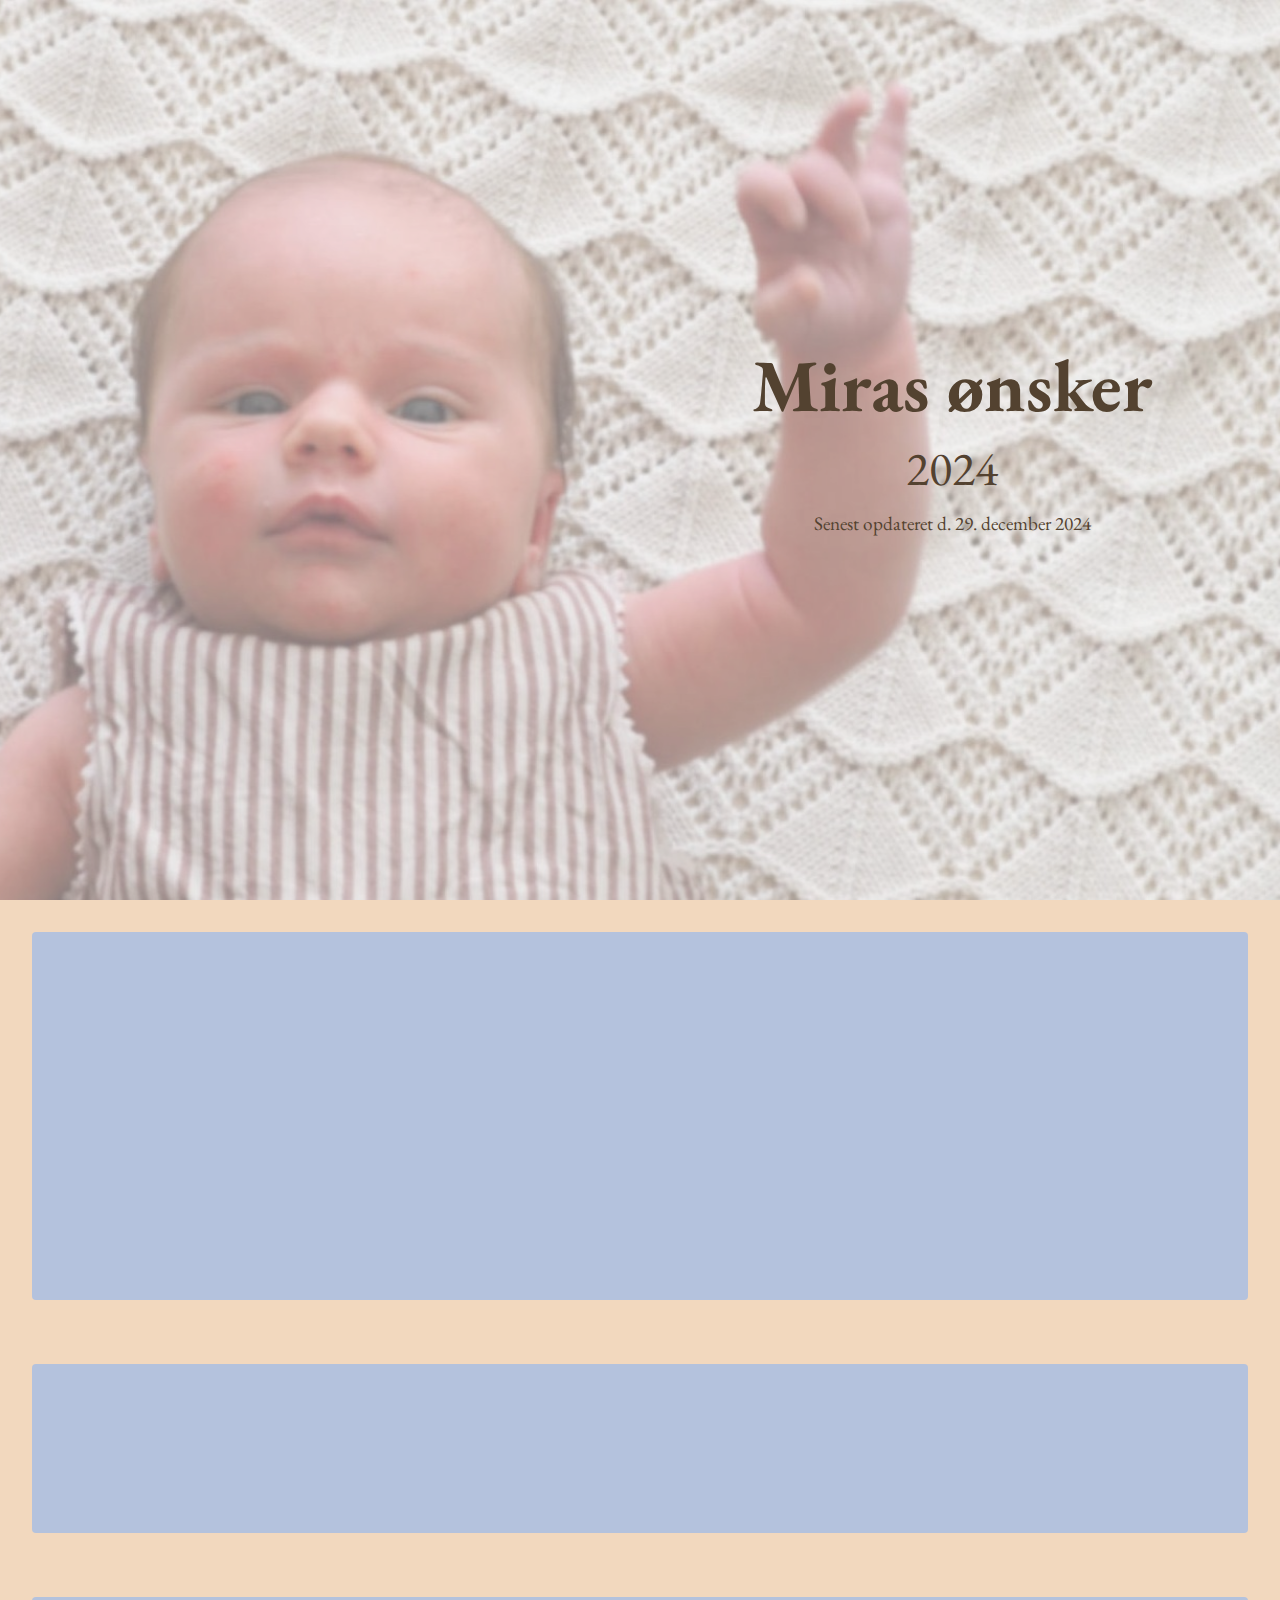
==== commit 2165594c: "create github pages" ====
--- a/index.html
+++ b/index.html
@@ -37,7 +37,7 @@
             <div class="col-12 col-lg-6">
                 <h1 class="mbr-section-title mbr-fonts-style mb-3 display-1"><strong>Miras ønsker</strong></h1>
                 <h2 class="mbr-section-subtitle mbr-fonts-style mb-3 display-2">2024<br></h2>
-                <p class="mbr-text mbr-fonts-style display-7">Senest opdateret d. 24. november 2024<br></p>
+                <p class="mbr-text mbr-fonts-style display-7">Senest opdateret d. 29. december 2024<br></p>
                 
             </div>
         </div>
@@ -71,33 +71,6 @@
     </div>
 </section>
 
-<section data-bs-version="5.1" class="features6 cid-uogndJ6P7t" id="features7-3i">
-    <!---->
-    
-
-    
-    <div class="container-fluid">
-        <div class="card-wrapper">
-            <div class="row align-items-center">
-                <div class="col-12 col-lg-5">
-                    <div class="image-wrapper">
-                        <a href="https://www.jukserei.com/da/collections/necklaces/products/birthstone-halskaede?variant=41594938196142" target="_blank"><img src="assets/images/jukserei-halskaede-med-foedselssten-ruby-koeb-her-ruebirch-dk-1200x1800.jpeg" alt="Billede"></a>
-                    </div>
-                </div>
-                <div class="col-12 col-lg">
-                    <div class="text-box">
-                        <h5 class="mbr-title mbr-fonts-style display-2">
-                            <strong>Halskæde med fødselssten (rubin)</strong></h5>
-                        <p class="mbr-text mbr-fonts-style display-7">Fx fra <a href="https://ruebirch.dk/produkter/alle-produkter/jukserei-birthstone-necklace-flere-varianter/?attribute_pa_maaned=juli-rubin" class="text-primary" target="_blank">Rue Birch</a>.<br>Eller <a href="https://www.jukserei.com/da/collections/necklaces/products/birthstone-halskaede?variant=41594938196142" class="text-primary" target="_blank">jukserei</a>.</p>
-                        
-                        
-                    </div>
-                </div>
-            </div>
-        </div>
-    </div>
-</section>
-
 <section data-bs-version="5.1" class="features6 cid-uohFWU1ZVz" id="features7-3p">
     <!---->
     
@@ -125,33 +98,6 @@
     </div>
 </section>
 
-<section data-bs-version="5.1" class="features6 cid-uogve4byt6" id="features7-3k">
-    <!---->
-    
-
-    
-    <div class="container-fluid">
-        <div class="card-wrapper">
-            <div class="row align-items-center">
-                <div class="col-12 col-lg-5">
-                    <div class="image-wrapper">
-                        <a href="https://royalgravering.dk/vare/georg-jensen-hjerte-bonbonniere-stor/" target="_blank"><img src="assets/images/10019817-heart-bonbonniere-ss-mirror-colour-small-open-800x800.jpg" alt="Billede"></a>
-                    </div>
-                </div>
-                <div class="col-12 col-lg">
-                    <div class="text-box">
-                        <h5 class="mbr-title mbr-fonts-style display-2">
-                            <strong>Smykkeskrin</strong></h5>
-                        <p class="mbr-text mbr-fonts-style display-7">Med indgravering: Mira<br>og skrifttype "Great Vibes".<br><a href="https://royalgravering.dk/vare/georg-jensen-hjerte-bonbonniere-stor/" class="text-primary" target="_blank">Link</a>.</p>
-                        
-                        
-                    </div>
-                </div>
-            </div>
-        </div>
-    </div>
-</section>
-
 <section data-bs-version="5.1" class="features6 cid-uogvhw6qpM" id="features7-3n">
     <!---->
     
@@ -233,33 +179,6 @@
     </div>
 </section>
 
-<section data-bs-version="5.1" class="features6 cid-uohOi7ZsGU" id="features7-3r">
-    <!---->
-    
-
-    
-    <div class="container-fluid">
-        <div class="card-wrapper">
-            <div class="row align-items-center">
-                <div class="col-12 col-lg-5">
-                    <div class="image-wrapper">
-                        <a href="https://www.navneparadis.dk/shop/klean-kanteen-drikkedunk-med-navn-3993p.html" target="_blank"><img src="assets/images/unknown-6-188816028-p-225x225.jpg" alt="Billede"></a>
-                    </div>
-                </div>
-                <div class="col-12 col-lg">
-                    <div class="text-box">
-                        <h5 class="mbr-title mbr-fonts-style display-2">
-                            <strong>Klean Kanteen drikkedunk</strong></h5>
-                        <p class="mbr-text mbr-fonts-style display-7">Spildfri drikkedunk i rustfri stål, med indgravering: Mira<br><a href="https://www.navneparadis.dk/shop/klean-kanteen-drikkedunk-med-navn-3993p.html" class="text-primary" target="_blank">Link</a>.</p>
-                        
-                        
-                    </div>
-                </div>
-            </div>
-        </div>
-    </div>
-</section>
-
 <section data-bs-version="5.1" class="features6 cid-uoQPq2A7GP" id="features7-3s">
     <!---->
     
@@ -285,7 +204,7 @@
             </div>
         </div>
     </div>
-</section><section style="background-color: #fff; font-family: -apple-system, BlinkMacSystemFont, 'Segoe UI', 'Roboto', 'Helvetica Neue', Arial, sans-serif; color:#aaa; font-size:12px; padding: 0; align-items: center; display: flex;"><a href="https://mobirise.site/h" style="flex: 1 1; height: 3rem; padding-left: 1rem;"></a><p style="flex: 0 0 auto; margin:0; padding-right:1rem;">Build a <a href="https://mobirise.site/y" style="color:#aaa;">web page</a> with Mobirise</p></section><script src="assets/bootstrap/js/bootstrap.bundle.min.js"></script>  <script src="assets/smoothscroll/smooth-scroll.js"></script>  <script src="assets/ytplayer/index.js"></script>  <script src="assets/theme/js/script.js"></script>  
+</section><section style="background-color: #fff; font-family: -apple-system, BlinkMacSystemFont, 'Segoe UI', 'Roboto', 'Helvetica Neue', Arial, sans-serif; color:#aaa; font-size:12px; padding: 0; align-items: center; display: flex;"><a href="https://mobirise.site/j" style="flex: 1 1; height: 3rem; padding-left: 1rem;"></a><p style="flex: 0 0 auto; margin:0; padding-right:1rem;"><a href="https://mobirise.site" style="color:#aaa;">Mobirise</a> free website builder</p></section><script src="assets/bootstrap/js/bootstrap.bundle.min.js"></script>  <script src="assets/smoothscroll/smooth-scroll.js"></script>  <script src="assets/ytplayer/index.js"></script>  <script src="assets/theme/js/script.js"></script>  
   
   
  <div id="scrollToTop" class="scrollToTop mbr-arrow-up"><a style="text-align: center;"><i class="mbr-arrow-up-icon mbr-arrow-up-icon-cm cm-icon cm-icon-smallarrow-up"></i></a></div>
--- a/assets/mobirise/css/mbr-additional.css
+++ b/assets/mobirise/css/mbr-additional.css
@@ -690,60 +690,24 @@
 .cid-sWFVhnV1mO .mbr-section-btn {
   color: #534230;
 }
-.cid-sWFVao56SC {
+.cid-ux3PbkK1Os {
   padding-top: 4rem;
   padding-bottom: 2rem;
   background-color: #cdab89;
 }
-.cid-sWFVao56SC .oldcost {
-  text-decoration: line-through;
-  color: #353535;
-}
-.cid-sWFVao56SC .currentcost {
-  color: #232323;
-}
-.cid-sWFVao56SC .card-wrapper {
-  border-radius: 4px;
-  background: #b4c2dd;
-}
-@media (min-width: 992px) {
-  .cid-sWFVao56SC .text-box {
-    padding: 2rem;
-    padding-right: 4rem;
-  }
-}
-@media (max-width: 991px) {
-  .cid-sWFVao56SC .text-box {
-    padding: 2rem;
-  }
-}
-@media (max-width: 767px) {
-  .cid-sWFVao56SC .text-box {
-    padding: 1rem;
-  }
-}
-.cid-sWFVao56SC .image-wrapper img {
-  width: 100%;
-  object-fit: cover;
-}
-.cid-ut0rw2iKAj {
-  padding-top: 2rem;
-  padding-bottom: 2rem;
-  background-color: #cdab89;
-}
-.cid-ut0rw2iKAj .oldcost {
-  text-decoration: line-through;
-  color: #353535;
-}
-.cid-ut0rw2iKAj .currentcost {
-  color: #232323;
-}
-.cid-ut0rw2iKAj .card-wrapper {
-  border-radius: 4px;
-  background: #b4c2dd;
-}
-@media (min-width: 992px) {
-  .cid-ut0rw2iKAj .text-box {
+.cid-ux3PbkK1Os .oldcost {
+  text-decoration: line-through;
+  color: #353535;
+}
+.cid-ux3PbkK1Os .currentcost {
+  color: #232323;
+}
+.cid-ux3PbkK1Os .card-wrapper {
+  border-radius: 4px;
+  background: #b4c2dd;
+}
+@media (min-width: 992px) {
+  .cid-ux3PbkK1Os .text-box {
     padding: 2rem;
     padding-right: 4rem;
     padding-left: 4rem;
@@ -751,73 +715,73 @@
   }
 }
 @media (max-width: 991px) {
-  .cid-ut0rw2iKAj .text-box {
-    padding: 2rem;
-  }
-}
-@media (max-width: 767px) {
-  .cid-ut0rw2iKAj .text-box {
-    padding: 1rem;
-  }
-}
-.cid-ut0rw2iKAj .image-wrapper img {
-  width: 100%;
-  object-fit: cover;
-}
-.cid-ut0CSVc8ih {
+  .cid-ux3PbkK1Os .text-box {
+    padding: 2rem;
+  }
+}
+@media (max-width: 767px) {
+  .cid-ux3PbkK1Os .text-box {
+    padding: 1rem;
+  }
+}
+.cid-ux3PbkK1Os .image-wrapper img {
+  width: 100%;
+  object-fit: cover;
+}
+.cid-ux3NjV72x4 {
   padding-top: 2rem;
   padding-bottom: 2rem;
   background-color: #cdab89;
 }
-.cid-ut0CSVc8ih .oldcost {
-  text-decoration: line-through;
-  color: #353535;
-}
-.cid-ut0CSVc8ih .currentcost {
-  color: #232323;
-}
-.cid-ut0CSVc8ih .card-wrapper {
-  border-radius: 4px;
-  background: #b4c2dd;
-}
-@media (min-width: 992px) {
-  .cid-ut0CSVc8ih .text-box {
-    padding: 2rem;
-    padding-right: 4rem;
-  }
-}
-@media (max-width: 991px) {
-  .cid-ut0CSVc8ih .text-box {
-    padding: 2rem;
-  }
-}
-@media (max-width: 767px) {
-  .cid-ut0CSVc8ih .text-box {
-    padding: 1rem;
-  }
-}
-.cid-ut0CSVc8ih .image-wrapper img {
-  width: 100%;
-  object-fit: cover;
-}
-.cid-ut0IwAY7CN {
+.cid-ux3NjV72x4 .oldcost {
+  text-decoration: line-through;
+  color: #353535;
+}
+.cid-ux3NjV72x4 .currentcost {
+  color: #232323;
+}
+.cid-ux3NjV72x4 .card-wrapper {
+  border-radius: 4px;
+  background: #b4c2dd;
+}
+@media (min-width: 992px) {
+  .cid-ux3NjV72x4 .text-box {
+    padding: 2rem;
+    padding-right: 4rem;
+  }
+}
+@media (max-width: 991px) {
+  .cid-ux3NjV72x4 .text-box {
+    padding: 2rem;
+  }
+}
+@media (max-width: 767px) {
+  .cid-ux3NjV72x4 .text-box {
+    padding: 1rem;
+  }
+}
+.cid-ux3NjV72x4 .image-wrapper img {
+  width: 100%;
+  object-fit: cover;
+}
+.cid-sWFVao56SC {
   padding-top: 2rem;
   padding-bottom: 2rem;
   background-color: #cdab89;
 }
-.cid-ut0IwAY7CN .oldcost {
-  text-decoration: line-through;
-  color: #353535;
-}
-.cid-ut0IwAY7CN .currentcost {
-  color: #232323;
-}
-.cid-ut0IwAY7CN .card-wrapper {
-  border-radius: 4px;
-  background: #b4c2dd;
-}
-@media (min-width: 992px) {
-  .cid-ut0IwAY7CN .text-box {
+.cid-sWFVao56SC .oldcost {
+  text-decoration: line-through;
+  color: #353535;
+}
+.cid-sWFVao56SC .currentcost {
+  color: #232323;
+}
+.cid-sWFVao56SC .card-wrapper {
+  border-radius: 4px;
+  background: #b4c2dd;
+}
+@media (min-width: 992px) {
+  .cid-sWFVao56SC .text-box {
     padding: 2rem;
     padding-right: 4rem;
     padding-left: 4rem;
@@ -825,16 +789,52 @@
   }
 }
 @media (max-width: 991px) {
-  .cid-ut0IwAY7CN .text-box {
-    padding: 2rem;
-  }
-}
-@media (max-width: 767px) {
-  .cid-ut0IwAY7CN .text-box {
-    padding: 1rem;
-  }
-}
-.cid-ut0IwAY7CN .image-wrapper img {
+  .cid-sWFVao56SC .text-box {
+    padding: 2rem;
+  }
+}
+@media (max-width: 767px) {
+  .cid-sWFVao56SC .text-box {
+    padding: 1rem;
+  }
+}
+.cid-sWFVao56SC .image-wrapper img {
+  width: 100%;
+  object-fit: cover;
+}
+.cid-ut0CSVc8ih {
+  padding-top: 2rem;
+  padding-bottom: 2rem;
+  background-color: #cdab89;
+}
+.cid-ut0CSVc8ih .oldcost {
+  text-decoration: line-through;
+  color: #353535;
+}
+.cid-ut0CSVc8ih .currentcost {
+  color: #232323;
+}
+.cid-ut0CSVc8ih .card-wrapper {
+  border-radius: 4px;
+  background: #b4c2dd;
+}
+@media (min-width: 992px) {
+  .cid-ut0CSVc8ih .text-box {
+    padding: 2rem;
+    padding-right: 4rem;
+  }
+}
+@media (max-width: 991px) {
+  .cid-ut0CSVc8ih .text-box {
+    padding: 2rem;
+  }
+}
+@media (max-width: 767px) {
+  .cid-ut0CSVc8ih .text-box {
+    padding: 1rem;
+  }
+}
+.cid-ut0CSVc8ih .image-wrapper img {
   width: 100%;
   object-fit: cover;
 }
@@ -856,42 +856,6 @@
 }
 @media (min-width: 992px) {
   .cid-ut0KrJyR24 .text-box {
-    padding: 2rem;
-    padding-right: 4rem;
-  }
-}
-@media (max-width: 991px) {
-  .cid-ut0KrJyR24 .text-box {
-    padding: 2rem;
-  }
-}
-@media (max-width: 767px) {
-  .cid-ut0KrJyR24 .text-box {
-    padding: 1rem;
-  }
-}
-.cid-ut0KrJyR24 .image-wrapper img {
-  width: 100%;
-  object-fit: cover;
-}
-.cid-utCLRbYyqJ {
-  padding-top: 2rem;
-  padding-bottom: 2rem;
-  background-color: #cdab89;
-}
-.cid-utCLRbYyqJ .oldcost {
-  text-decoration: line-through;
-  color: #353535;
-}
-.cid-utCLRbYyqJ .currentcost {
-  color: #232323;
-}
-.cid-utCLRbYyqJ .card-wrapper {
-  border-radius: 4px;
-  background: #b4c2dd;
-}
-@media (min-width: 992px) {
-  .cid-utCLRbYyqJ .text-box {
     padding: 2rem;
     padding-right: 4rem;
     padding-left: 4rem;
@@ -899,16 +863,16 @@
   }
 }
 @media (max-width: 991px) {
-  .cid-utCLRbYyqJ .text-box {
-    padding: 2rem;
-  }
-}
-@media (max-width: 767px) {
-  .cid-utCLRbYyqJ .text-box {
-    padding: 1rem;
-  }
-}
-.cid-utCLRbYyqJ .image-wrapper img {
+  .cid-ut0KrJyR24 .text-box {
+    padding: 2rem;
+  }
+}
+@media (max-width: 767px) {
+  .cid-ut0KrJyR24 .text-box {
+    padding: 1rem;
+  }
+}
+.cid-ut0KrJyR24 .image-wrapper img {
   width: 100%;
   object-fit: cover;
 }
@@ -948,24 +912,24 @@
   width: 100%;
   object-fit: cover;
 }
-.cid-utCOHn5uYj {
+.cid-uuvZBywhiY {
   padding-top: 2rem;
   padding-bottom: 2rem;
   background-color: #cdab89;
 }
-.cid-utCOHn5uYj .oldcost {
-  text-decoration: line-through;
-  color: #353535;
-}
-.cid-utCOHn5uYj .currentcost {
-  color: #232323;
-}
-.cid-utCOHn5uYj .card-wrapper {
-  border-radius: 4px;
-  background: #b4c2dd;
-}
-@media (min-width: 992px) {
-  .cid-utCOHn5uYj .text-box {
+.cid-uuvZBywhiY .oldcost {
+  text-decoration: line-through;
+  color: #353535;
+}
+.cid-uuvZBywhiY .currentcost {
+  color: #232323;
+}
+.cid-uuvZBywhiY .card-wrapper {
+  border-radius: 4px;
+  background: #b4c2dd;
+}
+@media (min-width: 992px) {
+  .cid-uuvZBywhiY .text-box {
     padding: 2rem;
     padding-right: 4rem;
     padding-left: 4rem;
@@ -973,60 +937,24 @@
   }
 }
 @media (max-width: 991px) {
-  .cid-utCOHn5uYj .text-box {
-    padding: 2rem;
-  }
-}
-@media (max-width: 767px) {
-  .cid-utCOHn5uYj .text-box {
-    padding: 1rem;
-  }
-}
-.cid-utCOHn5uYj .image-wrapper img {
-  width: 100%;
-  object-fit: cover;
-}
-.cid-uuvZBywhiY {
+  .cid-uuvZBywhiY .text-box {
+    padding: 2rem;
+  }
+}
+@media (max-width: 767px) {
+  .cid-uuvZBywhiY .text-box {
+    padding: 1rem;
+  }
+}
+.cid-uuvZBywhiY .image-wrapper img {
+  width: 100%;
+  object-fit: cover;
+}
+.cid-uuBZ5fzLOS {
   padding-top: 2rem;
   padding-bottom: 2rem;
   background-color: #cdab89;
 }
-.cid-uuvZBywhiY .oldcost {
-  text-decoration: line-through;
-  color: #353535;
-}
-.cid-uuvZBywhiY .currentcost {
-  color: #232323;
-}
-.cid-uuvZBywhiY .card-wrapper {
-  border-radius: 4px;
-  background: #b4c2dd;
-}
-@media (min-width: 992px) {
-  .cid-uuvZBywhiY .text-box {
-    padding: 2rem;
-    padding-right: 4rem;
-  }
-}
-@media (max-width: 991px) {
-  .cid-uuvZBywhiY .text-box {
-    padding: 2rem;
-  }
-}
-@media (max-width: 767px) {
-  .cid-uuvZBywhiY .text-box {
-    padding: 1rem;
-  }
-}
-.cid-uuvZBywhiY .image-wrapper img {
-  width: 100%;
-  object-fit: cover;
-}
-.cid-uuBZ5fzLOS {
-  padding-top: 2rem;
-  padding-bottom: 2rem;
-  background-color: #cdab89;
-}
 .cid-uuBZ5fzLOS .oldcost {
   text-decoration: line-through;
   color: #353535;
@@ -1042,8 +970,6 @@
   .cid-uuBZ5fzLOS .text-box {
     padding: 2rem;
     padding-right: 4rem;
-    padding-left: 4rem;
-    padding-right: 2rem;
   }
 }
 @media (max-width: 991px) {
@@ -1057,42 +983,6 @@
   }
 }
 .cid-uuBZ5fzLOS .image-wrapper img {
-  width: 100%;
-  object-fit: cover;
-}
-.cid-uuBZ6azo1U {
-  padding-top: 2rem;
-  padding-bottom: 2rem;
-  background-color: #cdab89;
-}
-.cid-uuBZ6azo1U .oldcost {
-  text-decoration: line-through;
-  color: #353535;
-}
-.cid-uuBZ6azo1U .currentcost {
-  color: #232323;
-}
-.cid-uuBZ6azo1U .card-wrapper {
-  border-radius: 4px;
-  background: #b4c2dd;
-}
-@media (min-width: 992px) {
-  .cid-uuBZ6azo1U .text-box {
-    padding: 2rem;
-    padding-right: 4rem;
-  }
-}
-@media (max-width: 991px) {
-  .cid-uuBZ6azo1U .text-box {
-    padding: 2rem;
-  }
-}
-@media (max-width: 767px) {
-  .cid-uuBZ6azo1U .text-box {
-    padding: 1rem;
-  }
-}
-.cid-uuBZ6azo1U .image-wrapper img {
   width: 100%;
   object-fit: cover;
 }
@@ -1673,47 +1563,6 @@
 .cid-uogndIIBlr .mbr-section-btn {
   text-align: left;
 }
-.cid-uogndJ6P7t {
-  padding-top: 2rem;
-  padding-bottom: 2rem;
-  background-color: #f2d8be;
-}
-.cid-uogndJ6P7t .oldcost {
-  text-decoration: line-through;
-  color: #353535;
-}
-.cid-uogndJ6P7t .currentcost {
-  color: #232323;
-}
-.cid-uogndJ6P7t .card-wrapper {
-  border-radius: 4px;
-  background: #b4c2dd;
-}
-@media (min-width: 992px) {
-  .cid-uogndJ6P7t .text-box {
-    padding: 2rem;
-    padding-right: 4rem;
-  }
-}
-@media (max-width: 991px) {
-  .cid-uogndJ6P7t .text-box {
-    padding: 2rem;
-  }
-}
-@media (max-width: 767px) {
-  .cid-uogndJ6P7t .text-box {
-    padding: 1rem;
-  }
-}
-.cid-uogndJ6P7t .image-wrapper img {
-  width: 100%;
-  object-fit: cover;
-}
-.cid-uogndJ6P7t .mbr-text,
-.cid-uogndJ6P7t .cost,
-.cid-uogndJ6P7t .mbr-section-btn {
-  text-align: left;
-}
 .cid-uohFWU1ZVz {
   padding-top: 2rem;
   padding-bottom: 2rem;
@@ -1755,47 +1604,6 @@
 .cid-uohFWU1ZVz .mbr-section-btn {
   text-align: left;
 }
-.cid-uogve4byt6 {
-  padding-top: 2rem;
-  padding-bottom: 2rem;
-  background-color: #f2d8be;
-}
-.cid-uogve4byt6 .oldcost {
-  text-decoration: line-through;
-  color: #353535;
-}
-.cid-uogve4byt6 .currentcost {
-  color: #232323;
-}
-.cid-uogve4byt6 .card-wrapper {
-  border-radius: 4px;
-  background: #b4c2dd;
-}
-@media (min-width: 992px) {
-  .cid-uogve4byt6 .text-box {
-    padding: 2rem;
-    padding-right: 4rem;
-  }
-}
-@media (max-width: 991px) {
-  .cid-uogve4byt6 .text-box {
-    padding: 2rem;
-  }
-}
-@media (max-width: 767px) {
-  .cid-uogve4byt6 .text-box {
-    padding: 1rem;
-  }
-}
-.cid-uogve4byt6 .image-wrapper img {
-  width: 100%;
-  object-fit: cover;
-}
-.cid-uogve4byt6 .mbr-text,
-.cid-uogve4byt6 .cost,
-.cid-uogve4byt6 .mbr-section-btn {
-  text-align: left;
-}
 .cid-uogvhw6qpM {
   padding-top: 2rem;
   padding-bottom: 2rem;
@@ -1919,52 +1727,11 @@
 .cid-uogB1qMoTT .mbr-section-btn {
   text-align: left;
 }
-.cid-uohOi7ZsGU {
+.cid-uoQPq2A7GP {
   padding-top: 2rem;
   padding-bottom: 2rem;
   background-color: #f2d8be;
 }
-.cid-uohOi7ZsGU .oldcost {
-  text-decoration: line-through;
-  color: #353535;
-}
-.cid-uohOi7ZsGU .currentcost {
-  color: #232323;
-}
-.cid-uohOi7ZsGU .card-wrapper {
-  border-radius: 4px;
-  background: #b4c2dd;
-}
-@media (min-width: 992px) {
-  .cid-uohOi7ZsGU .text-box {
-    padding: 2rem;
-    padding-right: 4rem;
-  }
-}
-@media (max-width: 991px) {
-  .cid-uohOi7ZsGU .text-box {
-    padding: 2rem;
-  }
-}
-@media (max-width: 767px) {
-  .cid-uohOi7ZsGU .text-box {
-    padding: 1rem;
-  }
-}
-.cid-uohOi7ZsGU .image-wrapper img {
-  width: 100%;
-  object-fit: cover;
-}
-.cid-uohOi7ZsGU .mbr-text,
-.cid-uohOi7ZsGU .cost,
-.cid-uohOi7ZsGU .mbr-section-btn {
-  text-align: left;
-}
-.cid-uoQPq2A7GP {
-  padding-top: 2rem;
-  padding-bottom: 2rem;
-  background-color: #f2d8be;
-}
 .cid-uoQPq2A7GP .oldcost {
   text-decoration: line-through;
   color: #353535;
--- a/assets/mobirise/css/mbr-additional.css
+++ b/assets/mobirise/css/mbr-additional.css
@@ -690,60 +690,24 @@
 .cid-sWFVhnV1mO .mbr-section-btn {
   color: #534230;
 }
-.cid-sWFVao56SC {
+.cid-ux3PbkK1Os {
   padding-top: 4rem;
   padding-bottom: 2rem;
   background-color: #cdab89;
 }
-.cid-sWFVao56SC .oldcost {
-  text-decoration: line-through;
-  color: #353535;
-}
-.cid-sWFVao56SC .currentcost {
-  color: #232323;
-}
-.cid-sWFVao56SC .card-wrapper {
-  border-radius: 4px;
-  background: #b4c2dd;
-}
-@media (min-width: 992px) {
-  .cid-sWFVao56SC .text-box {
-    padding: 2rem;
-    padding-right: 4rem;
-  }
-}
-@media (max-width: 991px) {
-  .cid-sWFVao56SC .text-box {
-    padding: 2rem;
-  }
-}
-@media (max-width: 767px) {
-  .cid-sWFVao56SC .text-box {
-    padding: 1rem;
-  }
-}
-.cid-sWFVao56SC .image-wrapper img {
-  width: 100%;
-  object-fit: cover;
-}
-.cid-ut0rw2iKAj {
-  padding-top: 2rem;
-  padding-bottom: 2rem;
-  background-color: #cdab89;
-}
-.cid-ut0rw2iKAj .oldcost {
-  text-decoration: line-through;
-  color: #353535;
-}
-.cid-ut0rw2iKAj .currentcost {
-  color: #232323;
-}
-.cid-ut0rw2iKAj .card-wrapper {
-  border-radius: 4px;
-  background: #b4c2dd;
-}
-@media (min-width: 992px) {
-  .cid-ut0rw2iKAj .text-box {
+.cid-ux3PbkK1Os .oldcost {
+  text-decoration: line-through;
+  color: #353535;
+}
+.cid-ux3PbkK1Os .currentcost {
+  color: #232323;
+}
+.cid-ux3PbkK1Os .card-wrapper {
+  border-radius: 4px;
+  background: #b4c2dd;
+}
+@media (min-width: 992px) {
+  .cid-ux3PbkK1Os .text-box {
     padding: 2rem;
     padding-right: 4rem;
     padding-left: 4rem;
@@ -751,73 +715,73 @@
   }
 }
 @media (max-width: 991px) {
-  .cid-ut0rw2iKAj .text-box {
-    padding: 2rem;
-  }
-}
-@media (max-width: 767px) {
-  .cid-ut0rw2iKAj .text-box {
-    padding: 1rem;
-  }
-}
-.cid-ut0rw2iKAj .image-wrapper img {
-  width: 100%;
-  object-fit: cover;
-}
-.cid-ut0CSVc8ih {
+  .cid-ux3PbkK1Os .text-box {
+    padding: 2rem;
+  }
+}
+@media (max-width: 767px) {
+  .cid-ux3PbkK1Os .text-box {
+    padding: 1rem;
+  }
+}
+.cid-ux3PbkK1Os .image-wrapper img {
+  width: 100%;
+  object-fit: cover;
+}
+.cid-ux3NjV72x4 {
   padding-top: 2rem;
   padding-bottom: 2rem;
   background-color: #cdab89;
 }
-.cid-ut0CSVc8ih .oldcost {
-  text-decoration: line-through;
-  color: #353535;
-}
-.cid-ut0CSVc8ih .currentcost {
-  color: #232323;
-}
-.cid-ut0CSVc8ih .card-wrapper {
-  border-radius: 4px;
-  background: #b4c2dd;
-}
-@media (min-width: 992px) {
-  .cid-ut0CSVc8ih .text-box {
-    padding: 2rem;
-    padding-right: 4rem;
-  }
-}
-@media (max-width: 991px) {
-  .cid-ut0CSVc8ih .text-box {
-    padding: 2rem;
-  }
-}
-@media (max-width: 767px) {
-  .cid-ut0CSVc8ih .text-box {
-    padding: 1rem;
-  }
-}
-.cid-ut0CSVc8ih .image-wrapper img {
-  width: 100%;
-  object-fit: cover;
-}
-.cid-ut0IwAY7CN {
+.cid-ux3NjV72x4 .oldcost {
+  text-decoration: line-through;
+  color: #353535;
+}
+.cid-ux3NjV72x4 .currentcost {
+  color: #232323;
+}
+.cid-ux3NjV72x4 .card-wrapper {
+  border-radius: 4px;
+  background: #b4c2dd;
+}
+@media (min-width: 992px) {
+  .cid-ux3NjV72x4 .text-box {
+    padding: 2rem;
+    padding-right: 4rem;
+  }
+}
+@media (max-width: 991px) {
+  .cid-ux3NjV72x4 .text-box {
+    padding: 2rem;
+  }
+}
+@media (max-width: 767px) {
+  .cid-ux3NjV72x4 .text-box {
+    padding: 1rem;
+  }
+}
+.cid-ux3NjV72x4 .image-wrapper img {
+  width: 100%;
+  object-fit: cover;
+}
+.cid-sWFVao56SC {
   padding-top: 2rem;
   padding-bottom: 2rem;
   background-color: #cdab89;
 }
-.cid-ut0IwAY7CN .oldcost {
-  text-decoration: line-through;
-  color: #353535;
-}
-.cid-ut0IwAY7CN .currentcost {
-  color: #232323;
-}
-.cid-ut0IwAY7CN .card-wrapper {
-  border-radius: 4px;
-  background: #b4c2dd;
-}
-@media (min-width: 992px) {
-  .cid-ut0IwAY7CN .text-box {
+.cid-sWFVao56SC .oldcost {
+  text-decoration: line-through;
+  color: #353535;
+}
+.cid-sWFVao56SC .currentcost {
+  color: #232323;
+}
+.cid-sWFVao56SC .card-wrapper {
+  border-radius: 4px;
+  background: #b4c2dd;
+}
+@media (min-width: 992px) {
+  .cid-sWFVao56SC .text-box {
     padding: 2rem;
     padding-right: 4rem;
     padding-left: 4rem;
@@ -825,16 +789,52 @@
   }
 }
 @media (max-width: 991px) {
-  .cid-ut0IwAY7CN .text-box {
-    padding: 2rem;
-  }
-}
-@media (max-width: 767px) {
-  .cid-ut0IwAY7CN .text-box {
-    padding: 1rem;
-  }
-}
-.cid-ut0IwAY7CN .image-wrapper img {
+  .cid-sWFVao56SC .text-box {
+    padding: 2rem;
+  }
+}
+@media (max-width: 767px) {
+  .cid-sWFVao56SC .text-box {
+    padding: 1rem;
+  }
+}
+.cid-sWFVao56SC .image-wrapper img {
+  width: 100%;
+  object-fit: cover;
+}
+.cid-ut0CSVc8ih {
+  padding-top: 2rem;
+  padding-bottom: 2rem;
+  background-color: #cdab89;
+}
+.cid-ut0CSVc8ih .oldcost {
+  text-decoration: line-through;
+  color: #353535;
+}
+.cid-ut0CSVc8ih .currentcost {
+  color: #232323;
+}
+.cid-ut0CSVc8ih .card-wrapper {
+  border-radius: 4px;
+  background: #b4c2dd;
+}
+@media (min-width: 992px) {
+  .cid-ut0CSVc8ih .text-box {
+    padding: 2rem;
+    padding-right: 4rem;
+  }
+}
+@media (max-width: 991px) {
+  .cid-ut0CSVc8ih .text-box {
+    padding: 2rem;
+  }
+}
+@media (max-width: 767px) {
+  .cid-ut0CSVc8ih .text-box {
+    padding: 1rem;
+  }
+}
+.cid-ut0CSVc8ih .image-wrapper img {
   width: 100%;
   object-fit: cover;
 }
@@ -856,42 +856,6 @@
 }
 @media (min-width: 992px) {
   .cid-ut0KrJyR24 .text-box {
-    padding: 2rem;
-    padding-right: 4rem;
-  }
-}
-@media (max-width: 991px) {
-  .cid-ut0KrJyR24 .text-box {
-    padding: 2rem;
-  }
-}
-@media (max-width: 767px) {
-  .cid-ut0KrJyR24 .text-box {
-    padding: 1rem;
-  }
-}
-.cid-ut0KrJyR24 .image-wrapper img {
-  width: 100%;
-  object-fit: cover;
-}
-.cid-utCLRbYyqJ {
-  padding-top: 2rem;
-  padding-bottom: 2rem;
-  background-color: #cdab89;
-}
-.cid-utCLRbYyqJ .oldcost {
-  text-decoration: line-through;
-  color: #353535;
-}
-.cid-utCLRbYyqJ .currentcost {
-  color: #232323;
-}
-.cid-utCLRbYyqJ .card-wrapper {
-  border-radius: 4px;
-  background: #b4c2dd;
-}
-@media (min-width: 992px) {
-  .cid-utCLRbYyqJ .text-box {
     padding: 2rem;
     padding-right: 4rem;
     padding-left: 4rem;
@@ -899,16 +863,16 @@
   }
 }
 @media (max-width: 991px) {
-  .cid-utCLRbYyqJ .text-box {
-    padding: 2rem;
-  }
-}
-@media (max-width: 767px) {
-  .cid-utCLRbYyqJ .text-box {
-    padding: 1rem;
-  }
-}
-.cid-utCLRbYyqJ .image-wrapper img {
+  .cid-ut0KrJyR24 .text-box {
+    padding: 2rem;
+  }
+}
+@media (max-width: 767px) {
+  .cid-ut0KrJyR24 .text-box {
+    padding: 1rem;
+  }
+}
+.cid-ut0KrJyR24 .image-wrapper img {
   width: 100%;
   object-fit: cover;
 }
@@ -948,24 +912,24 @@
   width: 100%;
   object-fit: cover;
 }
-.cid-utCOHn5uYj {
+.cid-uuvZBywhiY {
   padding-top: 2rem;
   padding-bottom: 2rem;
   background-color: #cdab89;
 }
-.cid-utCOHn5uYj .oldcost {
-  text-decoration: line-through;
-  color: #353535;
-}
-.cid-utCOHn5uYj .currentcost {
-  color: #232323;
-}
-.cid-utCOHn5uYj .card-wrapper {
-  border-radius: 4px;
-  background: #b4c2dd;
-}
-@media (min-width: 992px) {
-  .cid-utCOHn5uYj .text-box {
+.cid-uuvZBywhiY .oldcost {
+  text-decoration: line-through;
+  color: #353535;
+}
+.cid-uuvZBywhiY .currentcost {
+  color: #232323;
+}
+.cid-uuvZBywhiY .card-wrapper {
+  border-radius: 4px;
+  background: #b4c2dd;
+}
+@media (min-width: 992px) {
+  .cid-uuvZBywhiY .text-box {
     padding: 2rem;
     padding-right: 4rem;
     padding-left: 4rem;
@@ -973,60 +937,24 @@
   }
 }
 @media (max-width: 991px) {
-  .cid-utCOHn5uYj .text-box {
-    padding: 2rem;
-  }
-}
-@media (max-width: 767px) {
-  .cid-utCOHn5uYj .text-box {
-    padding: 1rem;
-  }
-}
-.cid-utCOHn5uYj .image-wrapper img {
-  width: 100%;
-  object-fit: cover;
-}
-.cid-uuvZBywhiY {
+  .cid-uuvZBywhiY .text-box {
+    padding: 2rem;
+  }
+}
+@media (max-width: 767px) {
+  .cid-uuvZBywhiY .text-box {
+    padding: 1rem;
+  }
+}
+.cid-uuvZBywhiY .image-wrapper img {
+  width: 100%;
+  object-fit: cover;
+}
+.cid-uuBZ5fzLOS {
   padding-top: 2rem;
   padding-bottom: 2rem;
   background-color: #cdab89;
 }
-.cid-uuvZBywhiY .oldcost {
-  text-decoration: line-through;
-  color: #353535;
-}
-.cid-uuvZBywhiY .currentcost {
-  color: #232323;
-}
-.cid-uuvZBywhiY .card-wrapper {
-  border-radius: 4px;
-  background: #b4c2dd;
-}
-@media (min-width: 992px) {
-  .cid-uuvZBywhiY .text-box {
-    padding: 2rem;
-    padding-right: 4rem;
-  }
-}
-@media (max-width: 991px) {
-  .cid-uuvZBywhiY .text-box {
-    padding: 2rem;
-  }
-}
-@media (max-width: 767px) {
-  .cid-uuvZBywhiY .text-box {
-    padding: 1rem;
-  }
-}
-.cid-uuvZBywhiY .image-wrapper img {
-  width: 100%;
-  object-fit: cover;
-}
-.cid-uuBZ5fzLOS {
-  padding-top: 2rem;
-  padding-bottom: 2rem;
-  background-color: #cdab89;
-}
 .cid-uuBZ5fzLOS .oldcost {
   text-decoration: line-through;
   color: #353535;
@@ -1042,8 +970,6 @@
   .cid-uuBZ5fzLOS .text-box {
     padding: 2rem;
     padding-right: 4rem;
-    padding-left: 4rem;
-    padding-right: 2rem;
   }
 }
 @media (max-width: 991px) {
@@ -1057,42 +983,6 @@
   }
 }
 .cid-uuBZ5fzLOS .image-wrapper img {
-  width: 100%;
-  object-fit: cover;
-}
-.cid-uuBZ6azo1U {
-  padding-top: 2rem;
-  padding-bottom: 2rem;
-  background-color: #cdab89;
-}
-.cid-uuBZ6azo1U .oldcost {
-  text-decoration: line-through;
-  color: #353535;
-}
-.cid-uuBZ6azo1U .currentcost {
-  color: #232323;
-}
-.cid-uuBZ6azo1U .card-wrapper {
-  border-radius: 4px;
-  background: #b4c2dd;
-}
-@media (min-width: 992px) {
-  .cid-uuBZ6azo1U .text-box {
-    padding: 2rem;
-    padding-right: 4rem;
-  }
-}
-@media (max-width: 991px) {
-  .cid-uuBZ6azo1U .text-box {
-    padding: 2rem;
-  }
-}
-@media (max-width: 767px) {
-  .cid-uuBZ6azo1U .text-box {
-    padding: 1rem;
-  }
-}
-.cid-uuBZ6azo1U .image-wrapper img {
   width: 100%;
   object-fit: cover;
 }
@@ -1673,47 +1563,6 @@
 .cid-uogndIIBlr .mbr-section-btn {
   text-align: left;
 }
-.cid-uogndJ6P7t {
-  padding-top: 2rem;
-  padding-bottom: 2rem;
-  background-color: #f2d8be;
-}
-.cid-uogndJ6P7t .oldcost {
-  text-decoration: line-through;
-  color: #353535;
-}
-.cid-uogndJ6P7t .currentcost {
-  color: #232323;
-}
-.cid-uogndJ6P7t .card-wrapper {
-  border-radius: 4px;
-  background: #b4c2dd;
-}
-@media (min-width: 992px) {
-  .cid-uogndJ6P7t .text-box {
-    padding: 2rem;
-    padding-right: 4rem;
-  }
-}
-@media (max-width: 991px) {
-  .cid-uogndJ6P7t .text-box {
-    padding: 2rem;
-  }
-}
-@media (max-width: 767px) {
-  .cid-uogndJ6P7t .text-box {
-    padding: 1rem;
-  }
-}
-.cid-uogndJ6P7t .image-wrapper img {
-  width: 100%;
-  object-fit: cover;
-}
-.cid-uogndJ6P7t .mbr-text,
-.cid-uogndJ6P7t .cost,
-.cid-uogndJ6P7t .mbr-section-btn {
-  text-align: left;
-}
 .cid-uohFWU1ZVz {
   padding-top: 2rem;
   padding-bottom: 2rem;
@@ -1755,47 +1604,6 @@
 .cid-uohFWU1ZVz .mbr-section-btn {
   text-align: left;
 }
-.cid-uogve4byt6 {
-  padding-top: 2rem;
-  padding-bottom: 2rem;
-  background-color: #f2d8be;
-}
-.cid-uogve4byt6 .oldcost {
-  text-decoration: line-through;
-  color: #353535;
-}
-.cid-uogve4byt6 .currentcost {
-  color: #232323;
-}
-.cid-uogve4byt6 .card-wrapper {
-  border-radius: 4px;
-  background: #b4c2dd;
-}
-@media (min-width: 992px) {
-  .cid-uogve4byt6 .text-box {
-    padding: 2rem;
-    padding-right: 4rem;
-  }
-}
-@media (max-width: 991px) {
-  .cid-uogve4byt6 .text-box {
-    padding: 2rem;
-  }
-}
-@media (max-width: 767px) {
-  .cid-uogve4byt6 .text-box {
-    padding: 1rem;
-  }
-}
-.cid-uogve4byt6 .image-wrapper img {
-  width: 100%;
-  object-fit: cover;
-}
-.cid-uogve4byt6 .mbr-text,
-.cid-uogve4byt6 .cost,
-.cid-uogve4byt6 .mbr-section-btn {
-  text-align: left;
-}
 .cid-uogvhw6qpM {
   padding-top: 2rem;
   padding-bottom: 2rem;
@@ -1919,52 +1727,11 @@
 .cid-uogB1qMoTT .mbr-section-btn {
   text-align: left;
 }
-.cid-uohOi7ZsGU {
+.cid-uoQPq2A7GP {
   padding-top: 2rem;
   padding-bottom: 2rem;
   background-color: #f2d8be;
 }
-.cid-uohOi7ZsGU .oldcost {
-  text-decoration: line-through;
-  color: #353535;
-}
-.cid-uohOi7ZsGU .currentcost {
-  color: #232323;
-}
-.cid-uohOi7ZsGU .card-wrapper {
-  border-radius: 4px;
-  background: #b4c2dd;
-}
-@media (min-width: 992px) {
-  .cid-uohOi7ZsGU .text-box {
-    padding: 2rem;
-    padding-right: 4rem;
-  }
-}
-@media (max-width: 991px) {
-  .cid-uohOi7ZsGU .text-box {
-    padding: 2rem;
-  }
-}
-@media (max-width: 767px) {
-  .cid-uohOi7ZsGU .text-box {
-    padding: 1rem;
-  }
-}
-.cid-uohOi7ZsGU .image-wrapper img {
-  width: 100%;
-  object-fit: cover;
-}
-.cid-uohOi7ZsGU .mbr-text,
-.cid-uohOi7ZsGU .cost,
-.cid-uohOi7ZsGU .mbr-section-btn {
-  text-align: left;
-}
-.cid-uoQPq2A7GP {
-  padding-top: 2rem;
-  padding-bottom: 2rem;
-  background-color: #f2d8be;
-}
 .cid-uoQPq2A7GP .oldcost {
   text-decoration: line-through;
   color: #353535;
